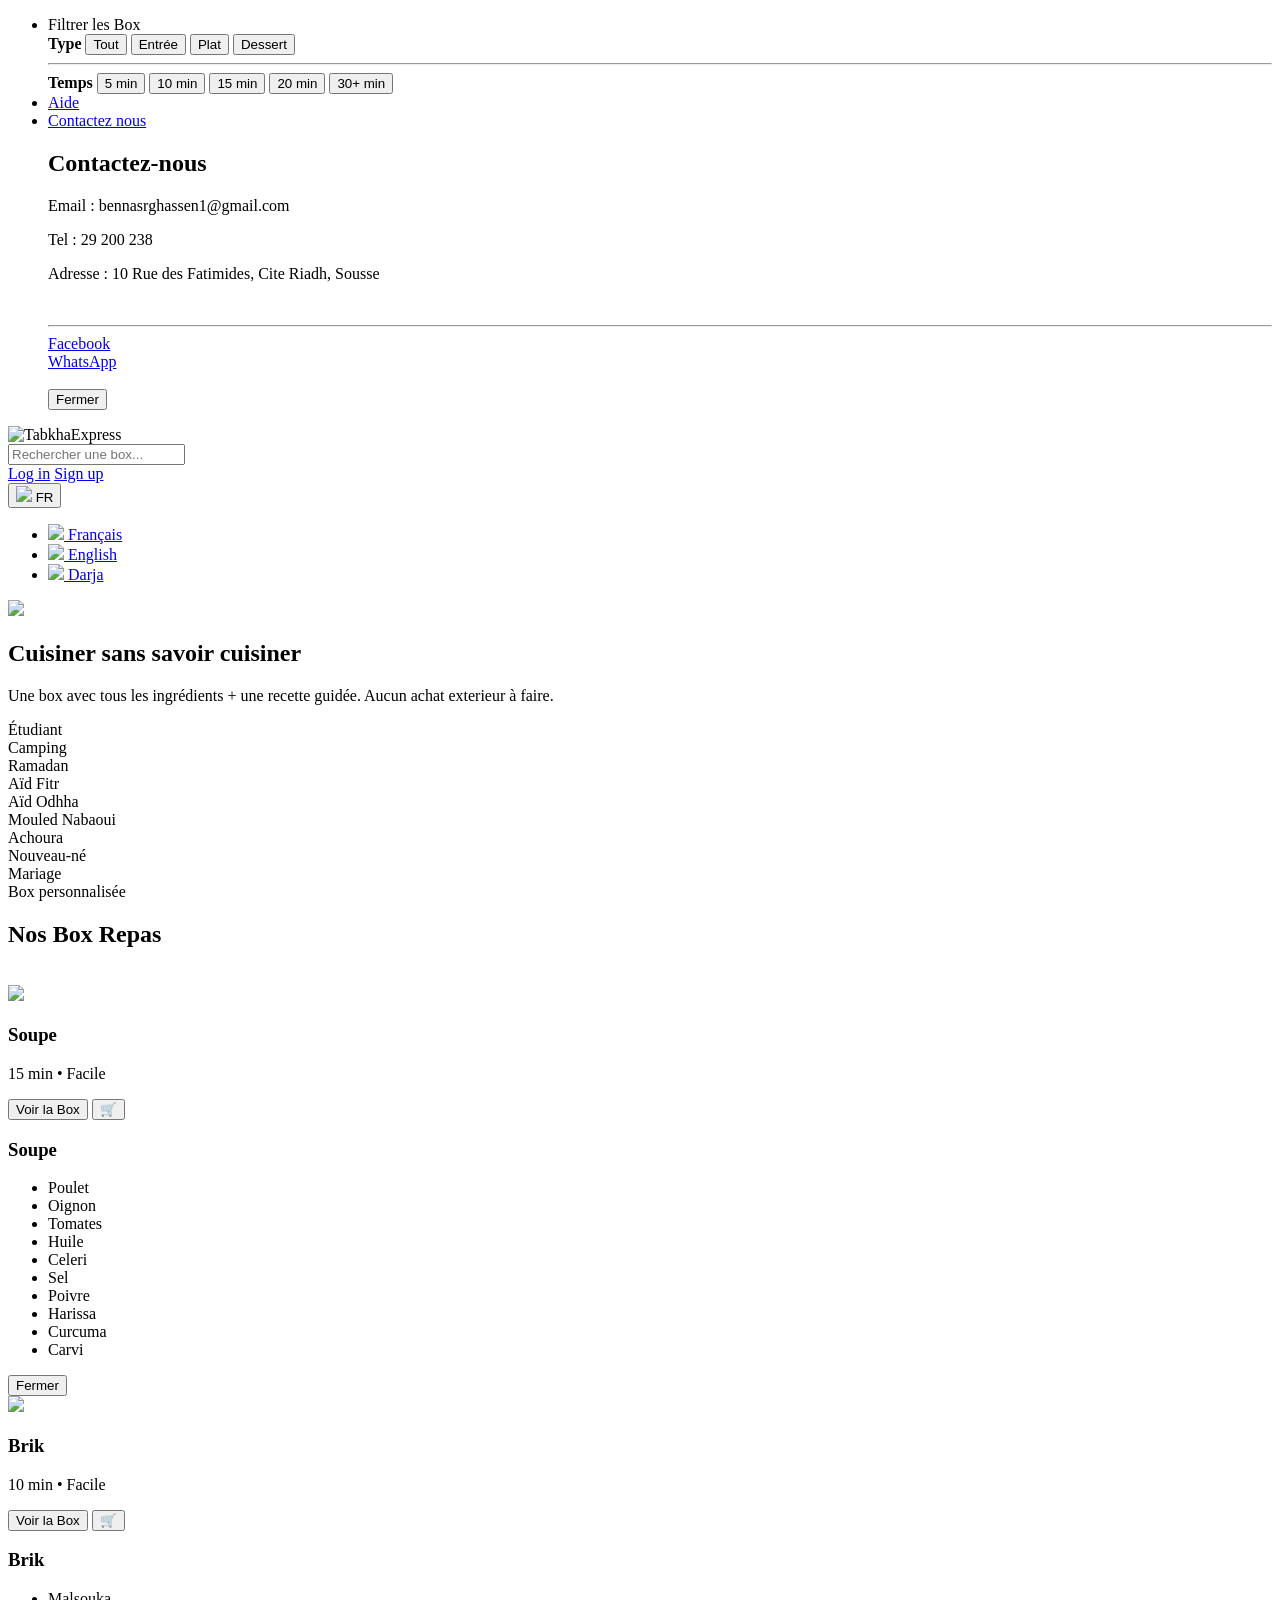
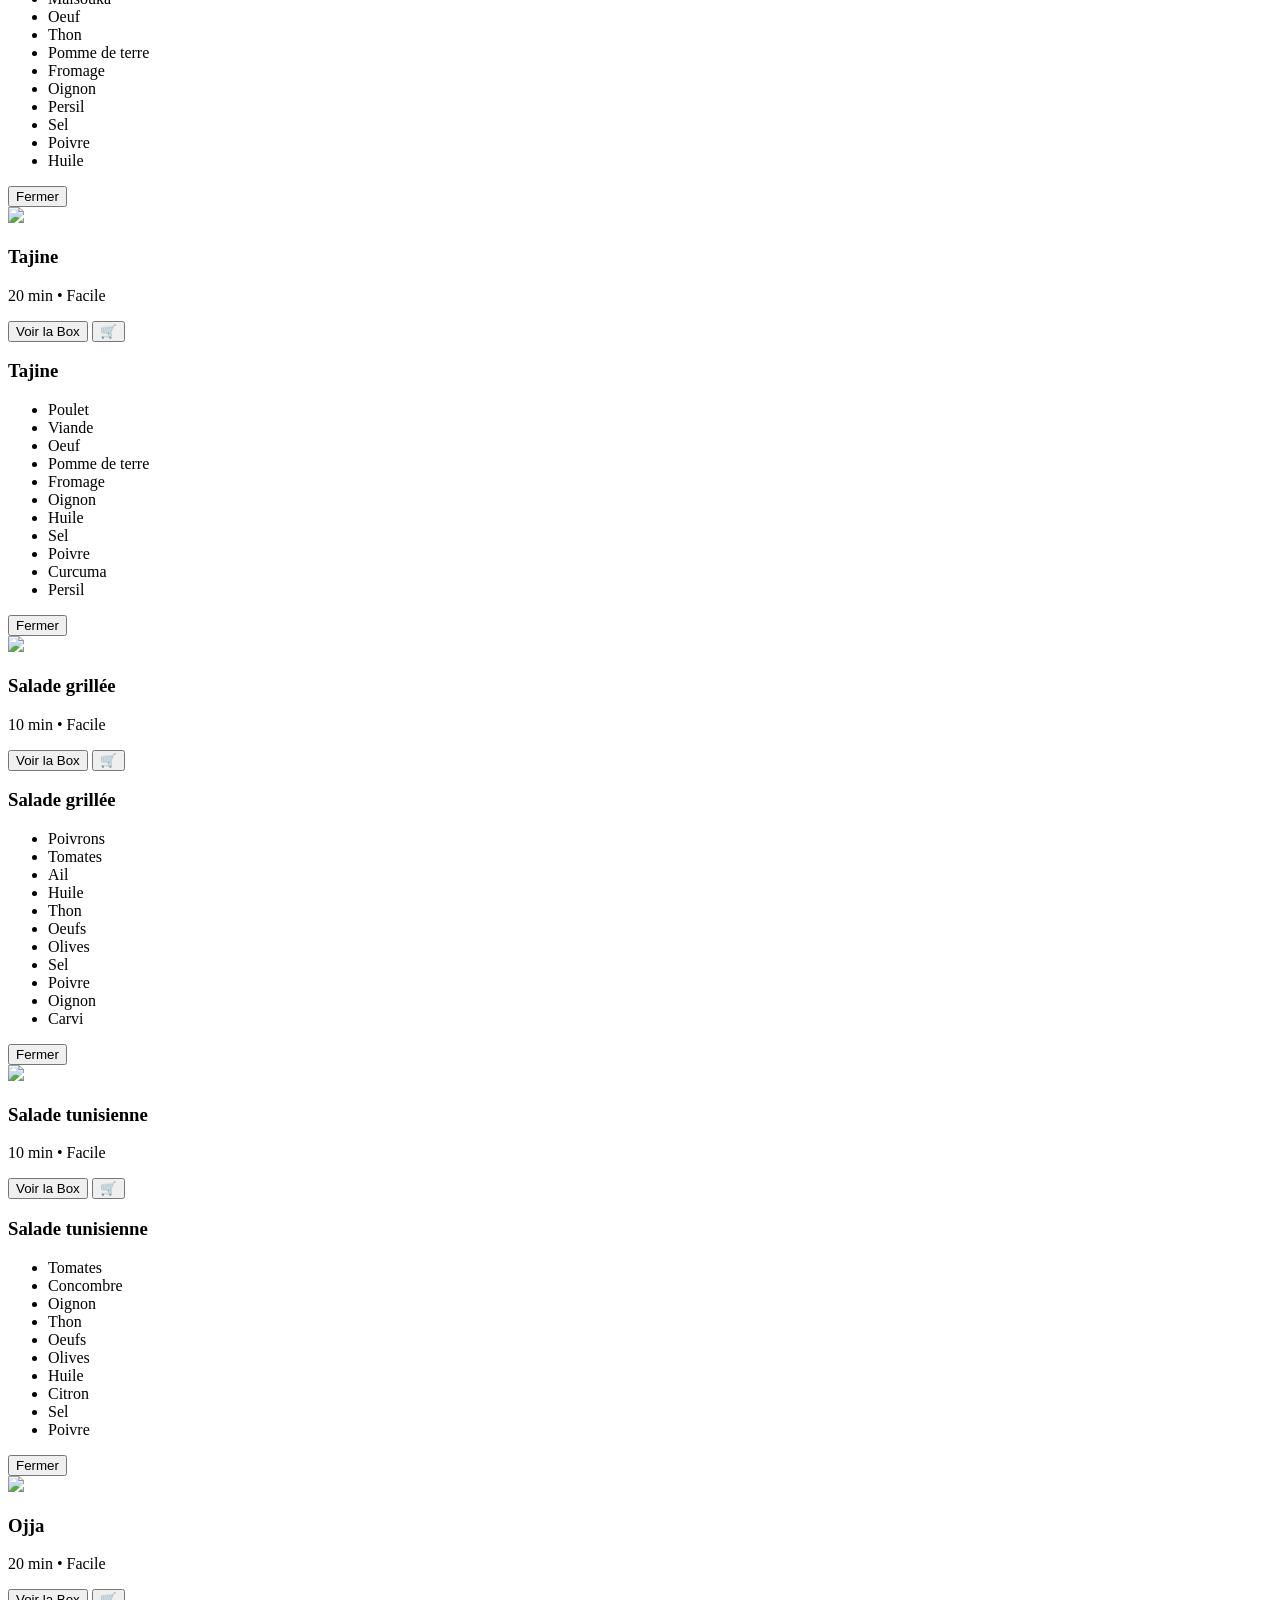
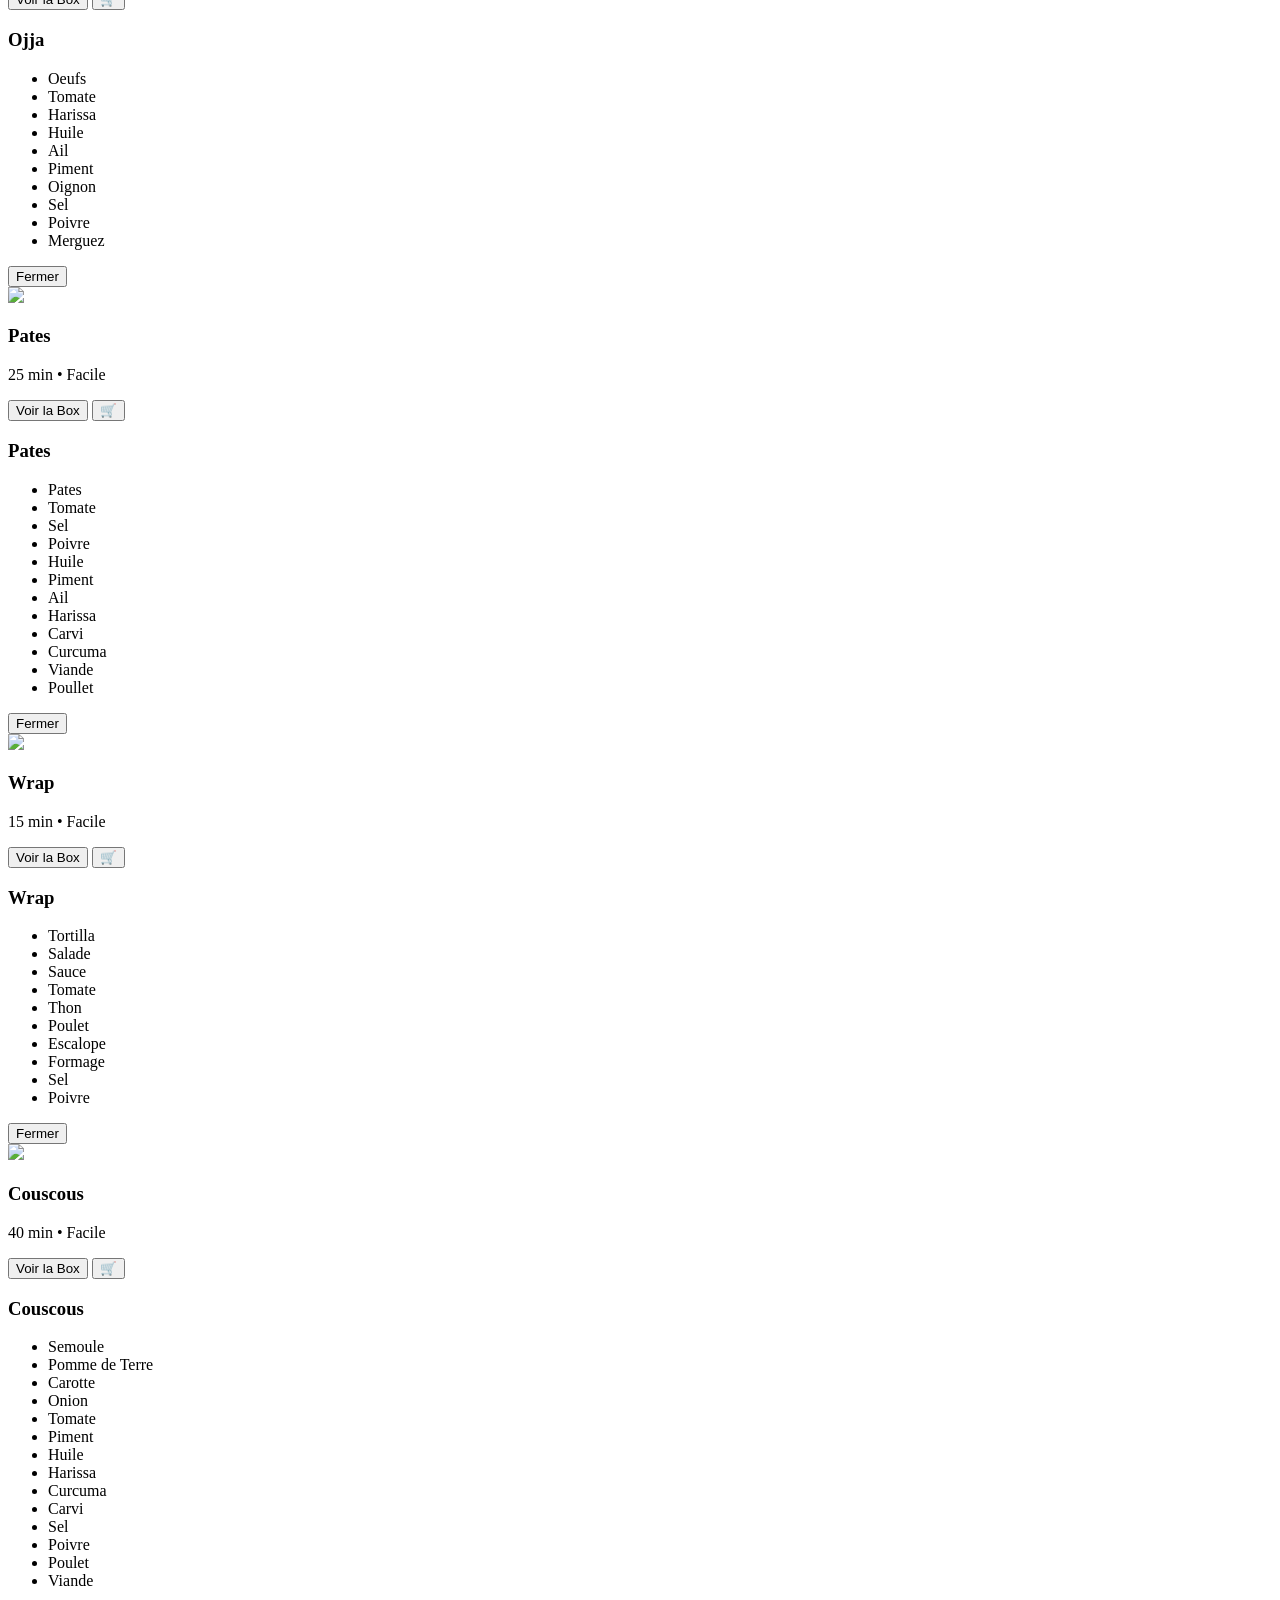
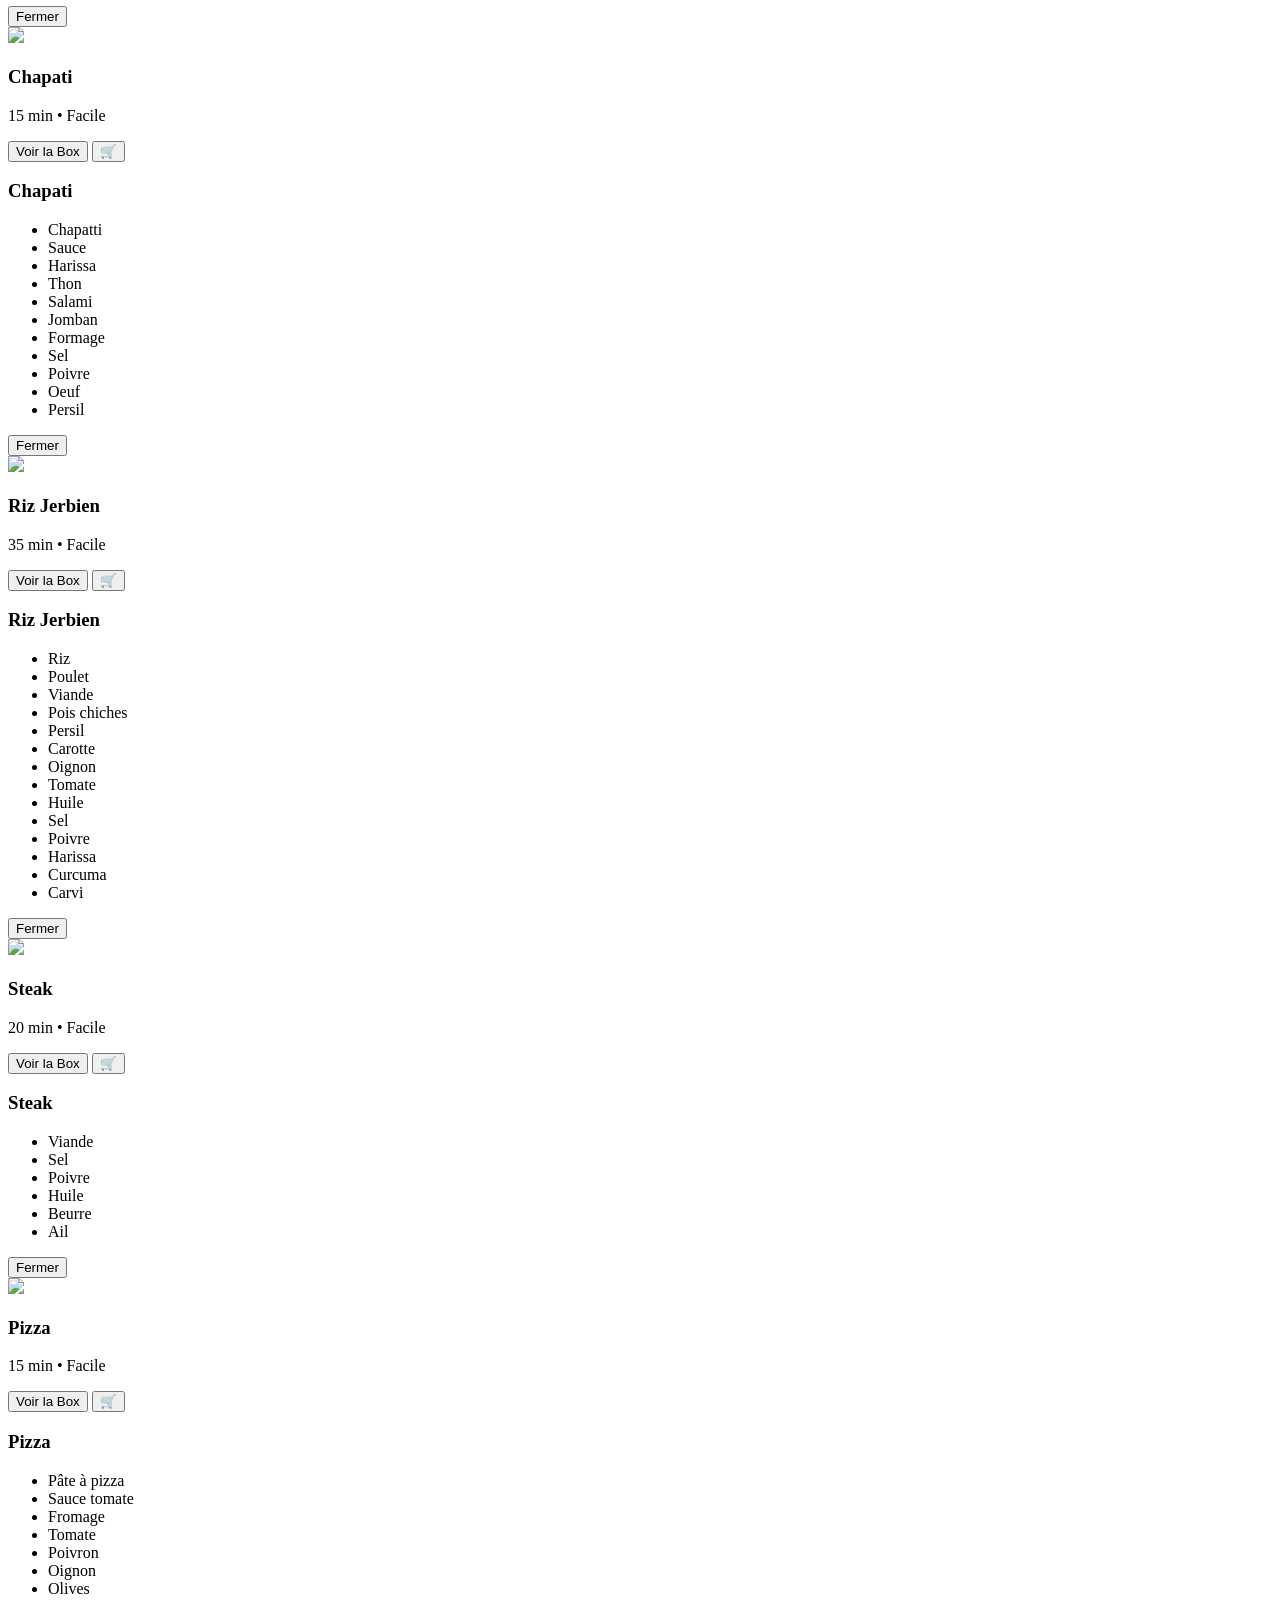
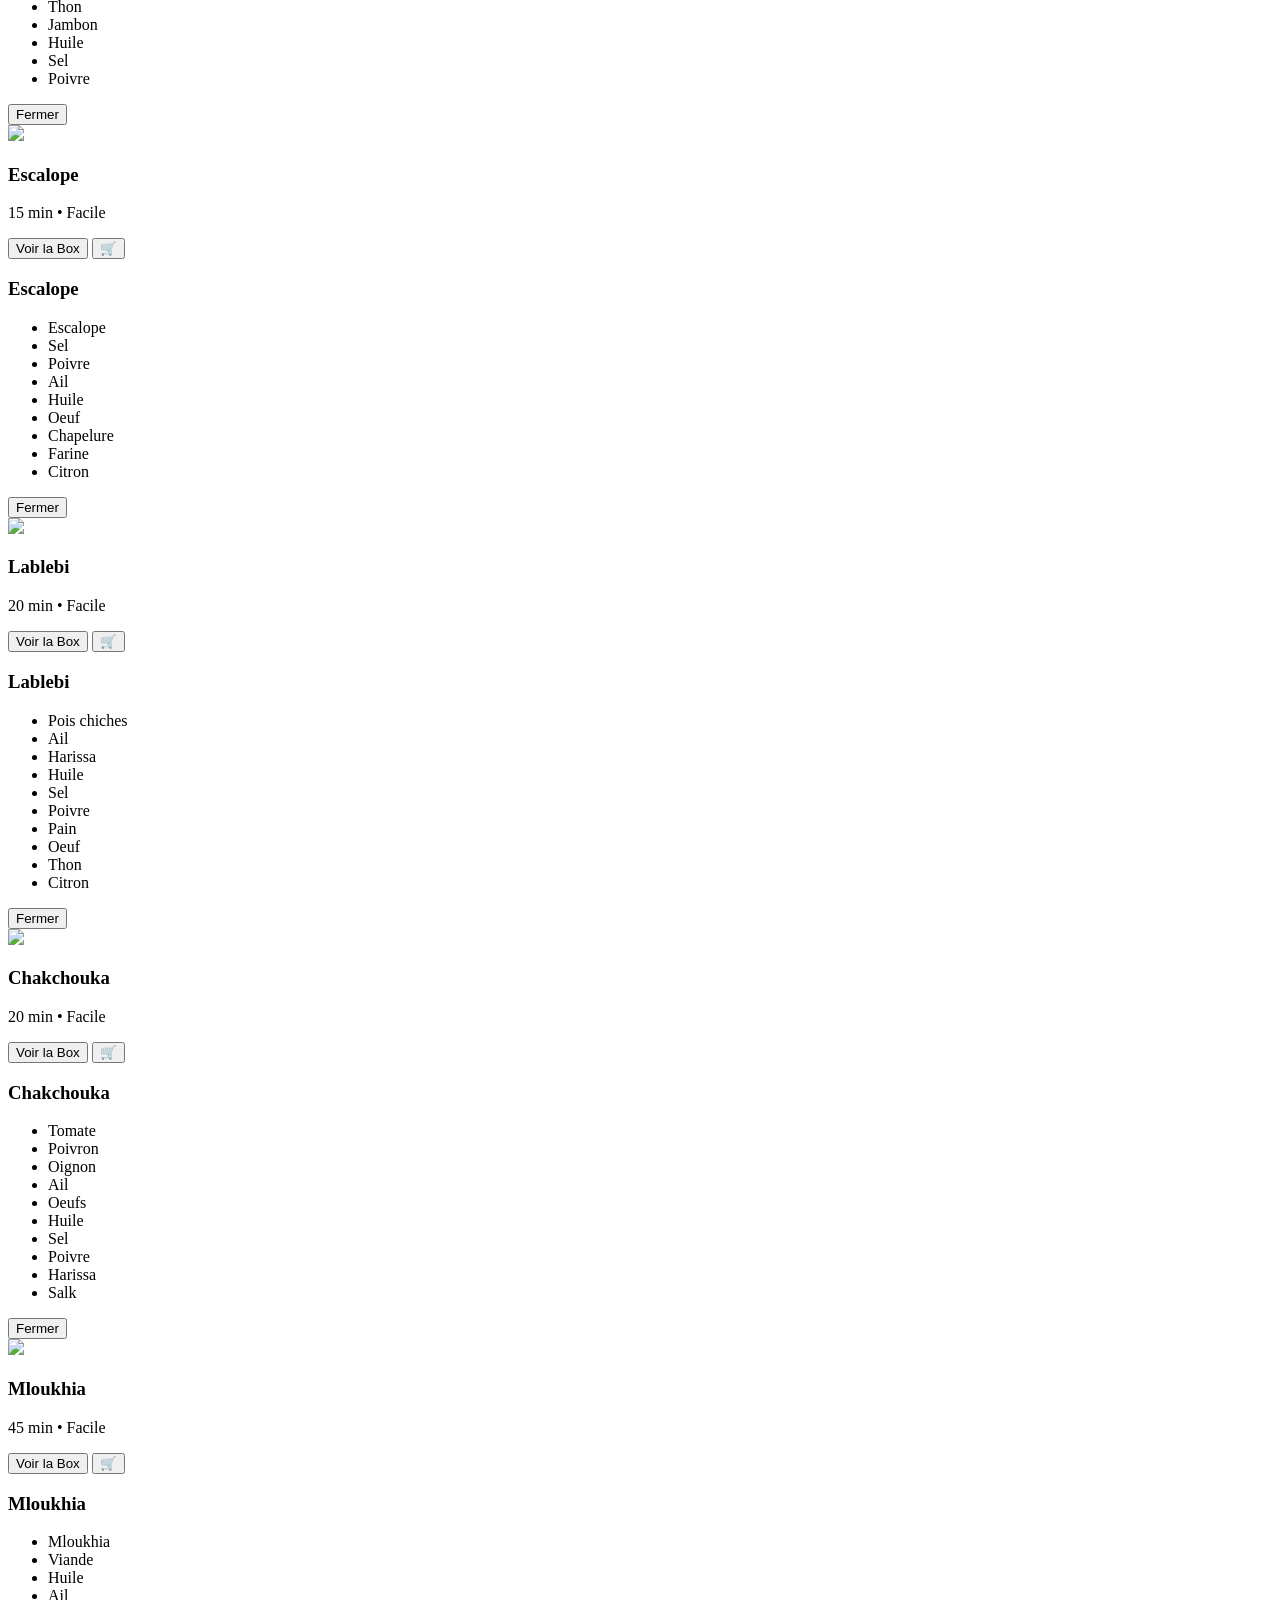
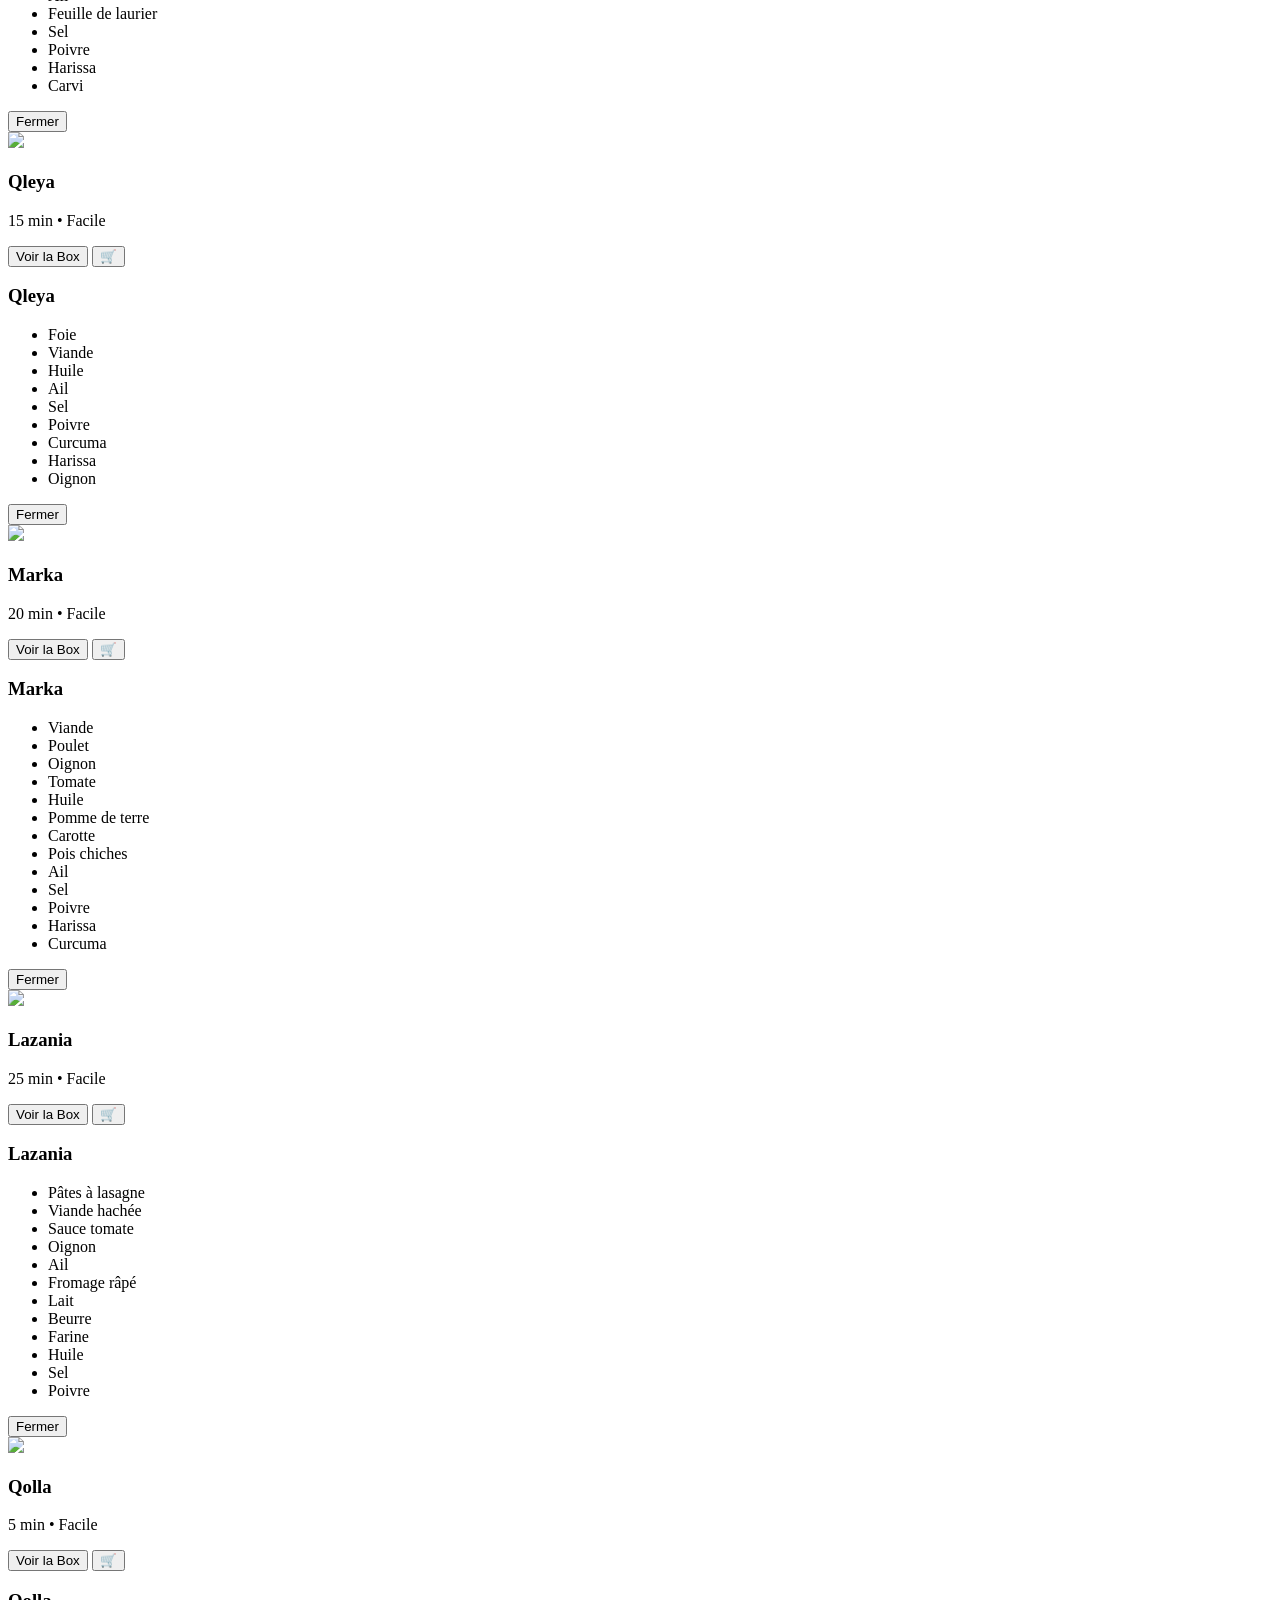
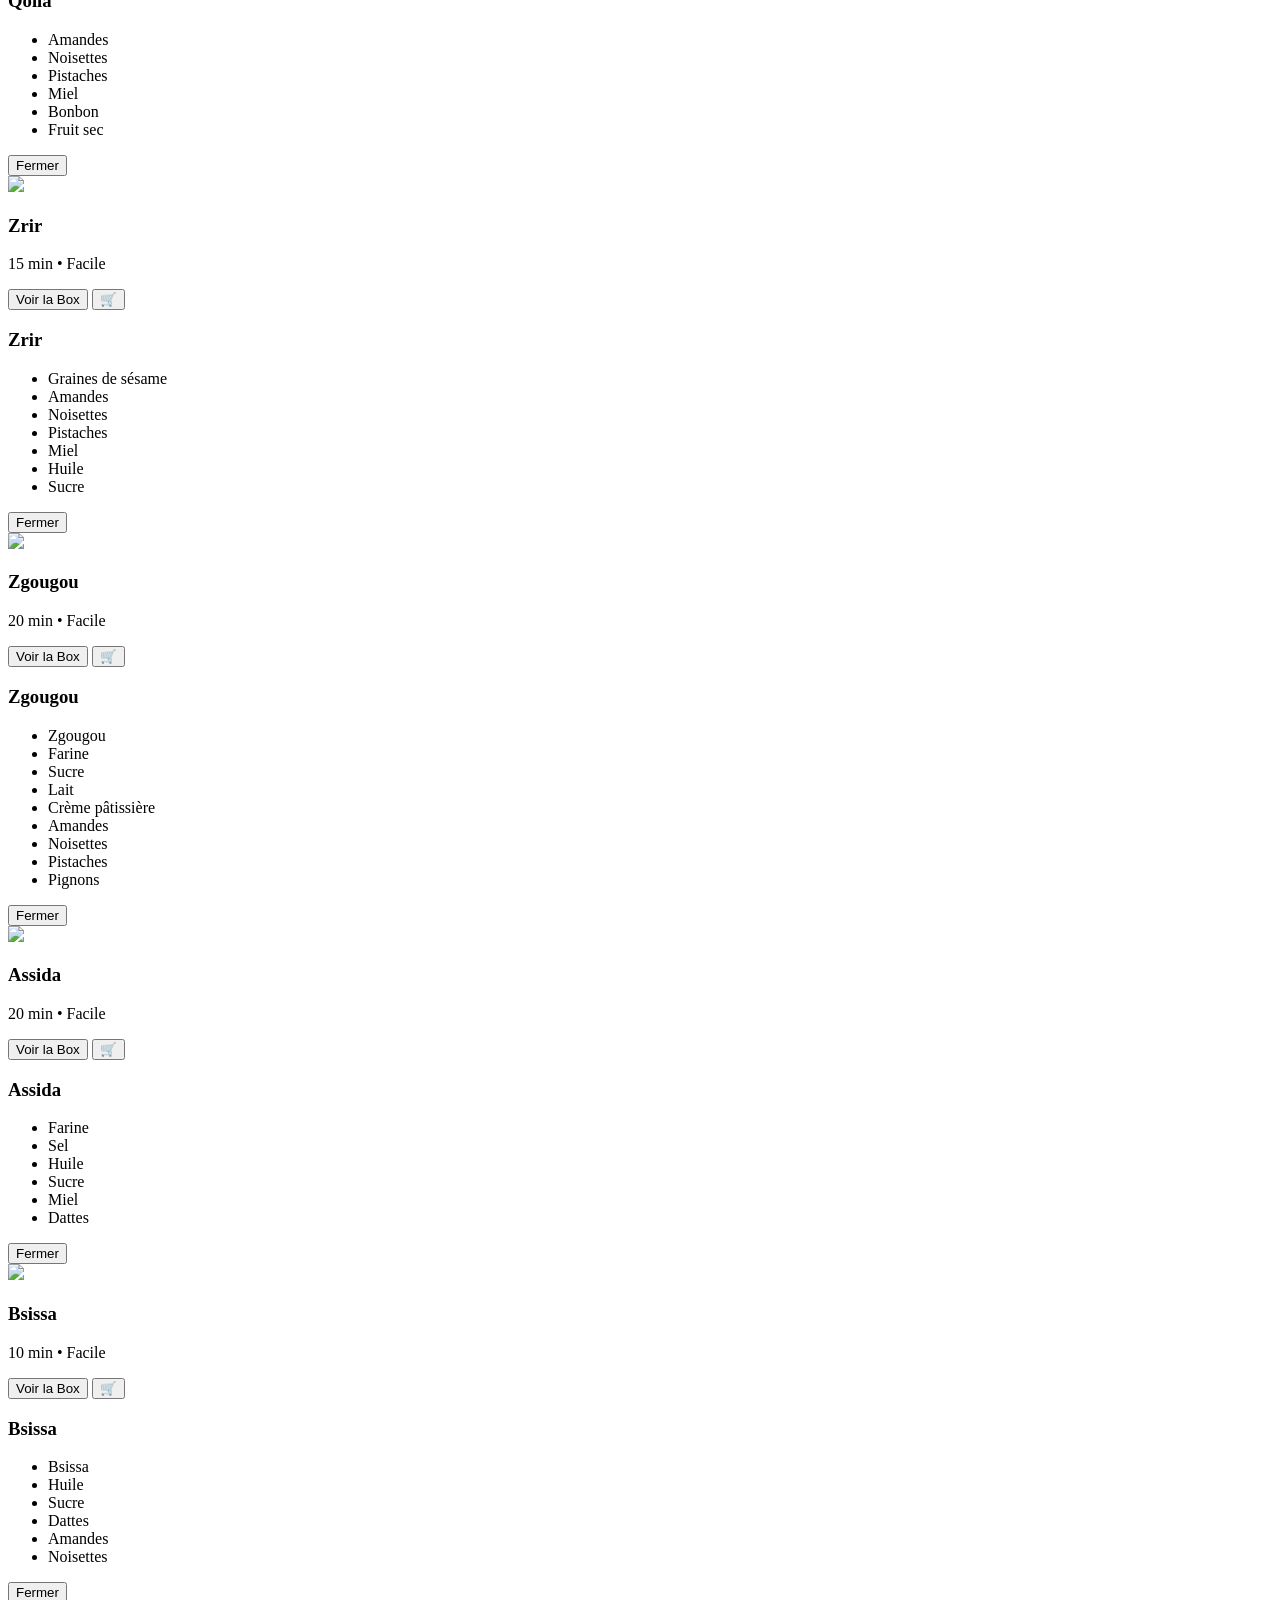
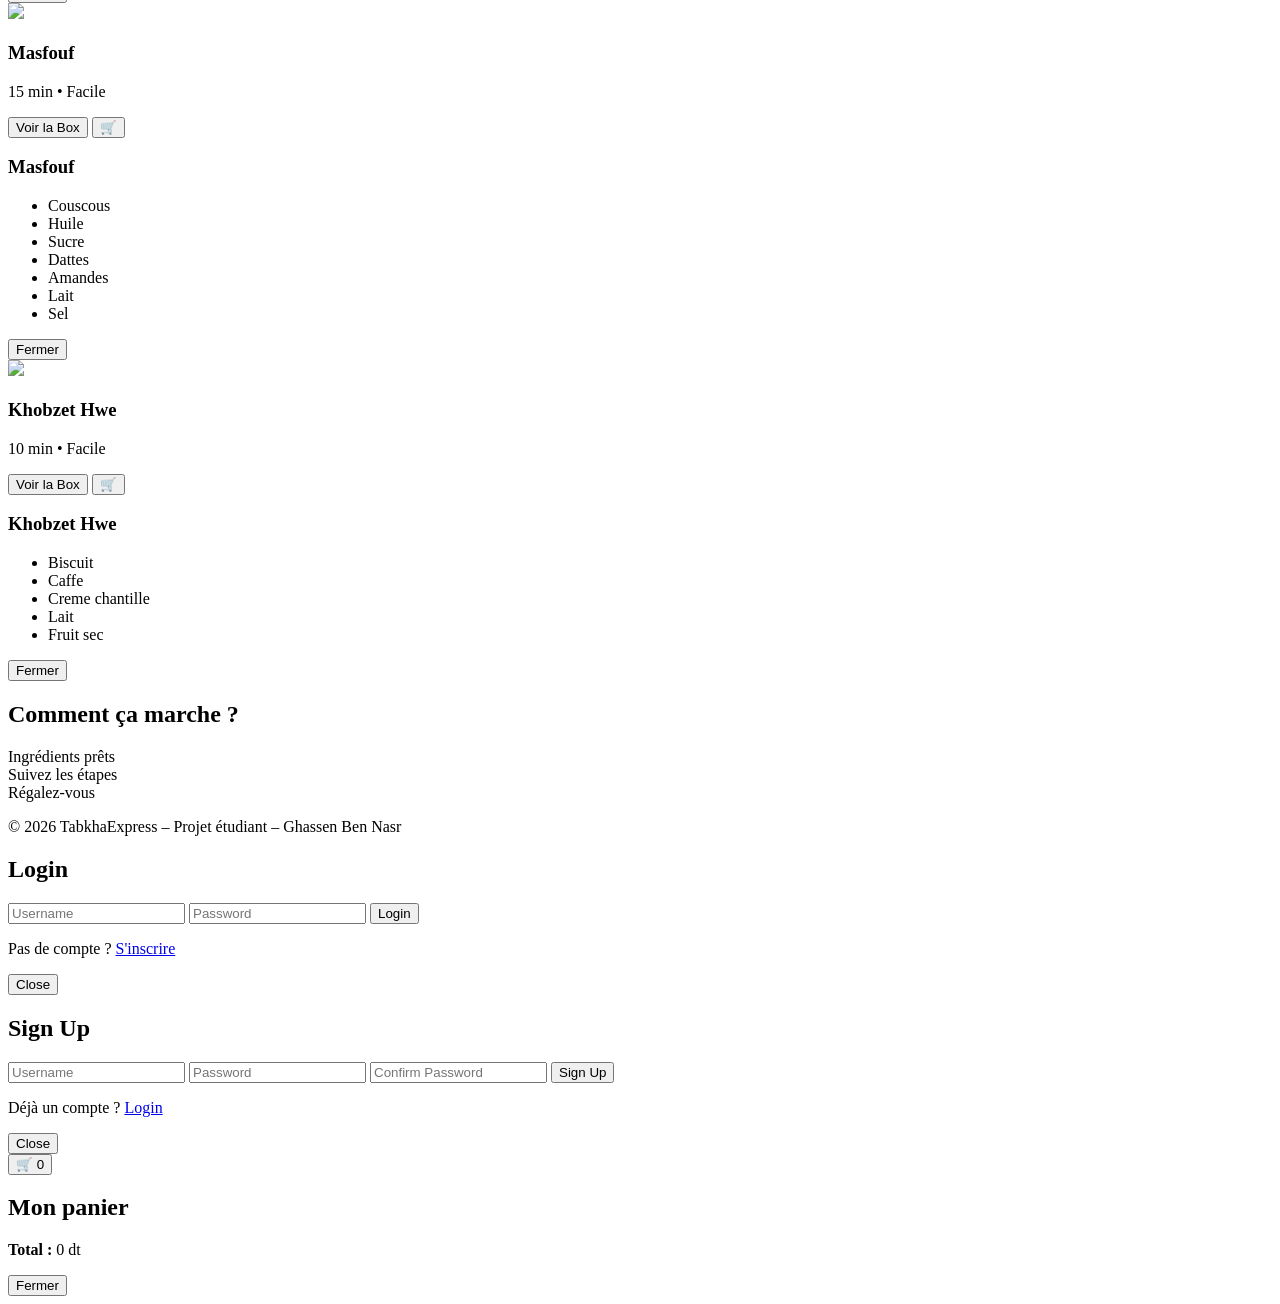
==== Tabkha-Express/index.html @ 5f80f9ce "Tabkha Express: add index.html" ====
<!DOCTYPE html>
<html lang="fr">
<head>
  <meta charset="UTF-8">
  <title>Tabkha Express</title>
  <link rel="icon" type="image/png" href="assets/Logo/logoo.png">
  <link rel="stylesheet" href="css/style.css">
</head>
<body>

  <header class="header">

    <div class="header-left">

      <!-- TABKHA MENU -->
      <div class="tabkha-menu">
        <div class="tabkha-icon" tabindex="0">
          <span></span>
          <span></span>
          <span></span>
        </div>

        <ul class="tabkha-list">
          <li class="filtre-box">
          <a id="filtre">Filtrer les Box</a>
          <div id="filtre-menu" class="filtre-menu">
            
            <b id="type">Type</b>
            <button id="show-all">Tout</button>
            <button id="show-entree">Entrée</button>
            <button id="show-plat">Plat</button>
            <button id="show-dessert">Dessert</button>

            <hr>

            <b id="temps">Temps</b>
            <button id="t5">5 min</button>
            <button id="t10">10 min</button>
            <button id="t15">15 min</button>
            <button id="t20">20 min</button>
            <button id="t30">30+ min</button>

          </div>
        </li>
          <li><a href="#" id="help">Aide</a></li>
          <li><a href="#" id="contact">Contactez nous</a></li>
          <div id="contact-popup" class="popup">
            <div class="popup-box">
              <h2 id="contact2">Contactez-nous</h2>
              <p>Email : bennasrghassen1@gmail.com</p>
              <p>Tel : 29 200 238</p>
              <p>Adresse : 10 Rue des Fatimides, Cite Riadh, Sousse</p><br>
              <hr>
              <a href="https://www.facebook.com/gaston.bn.yfz.4" target="_blank">Facebook</a><br>
              <a href="https://wa.me/21629809964" target="_blank">WhatsApp</a>
              <br><br>
              <button id="closeContact">Fermer</button>
            </div>
          </div>
        </ul>
      </div>

      <!-- LOGO -->
      <div class="logo">
        <img src="assets/Logo/TabkhaExpress.png" alt="TabkhaExpress">
      </div>
    </div>

    <!-- RECHERCHE -->
    <div class="search-box">
      <input type="text" placeholder="Rechercher une box..." id="rech">
    </div>

    <!-- LOG/SIGN -->
    <div class="user-actions">
      <a href="#" class="login" id="log">Log in</a>
      <a href="#" class="signup" id="sign">Sign up</a>

      <!-- LANGUAGE SELECTOR -->
      <div class="language-selector">
        <button class="current-lang" id="current-lang">
          <img src="assets/icons/fr.jfif" id="current-flag">
          <span id="current-text">FR</span>
        </button>

        <ul class="lang-list">
          <li>
            <a href="#" id="lang-fr">
              <img src="assets/icons/fr.jfif"> Français
            </a>
          </li>
          <li>
            <a href="#" id="lang-en">
              <img src="assets/icons/en.jfif"> English
            </a>
          </li>
          <li>
            <a href="#" id="lang-dz">
              <img src="assets/icons/tn.jfif"> Darja
            </a>
          </li>
        </ul>
      </div>
    </div>

  </header>

  <!-- HERO -->
  <section class="hero">

    <div class="hero-content">
      <img src="assets/Logo/Logo.png" class="hero-logo">
      <div>
        <h1 id="title">
          Cuisiner sans savoir cuisiner
        </h1>
        <p id="subtitle">
          Une box avec tous les ingrédients + une recette guidée.
          Aucun achat exterieur à faire.
        </p>
      </div>
    </div>
  </section>

  <!-- CATEGORIES -->
  <section class="categories">
    <div class="category" id="etudiant">Étudiant</div>
    <div class="category" id="camping">Camping</div>
    <div class="category" id="ramadan">Ramadan</div>
    <div class="category" id="aidfitr">Aïd Fitr</div>
    <div class="category" id="aidodhha">Aïd Odhha</div>
    <div class="category" id="mouled">Mouled Nabaoui</div>
    <div class="category" id="achoura">Achoura</div>
    <div class="category" id="nouvne">Nouveau-né</div>
    <div class="category" id="marriage">Mariage</div>
    <div class="category" id="boxperso">Box personnalisée</div>
  </section>

  <!-- BOXES -->
  <section class="boxes">
    <h2 id="nosbox">Nos Box Repas</h2><br>

    <div class="box-list">

      <!-- 1 Soupe -->
      <article class="box box-item" data-time="15" data-name="soupe chorba shorba 7sou hsou" data-type="entree">
      <div class="card">
        <div class="card-inner">

            <div class="card-front">
              <img src="assets/images/soupe.jfif">
              <h3 id="soupe1">Soupe</h3>
              <p id="soupe2">15 min • Facile</p>
              <div class="btn-row">
                <button id="soupevoir" class="voir-btn">Voir la Box</button>
                <button class="cart-add">🛒</button>
              </div>
            </div>

            <div class="card-back">
              <h3 id="soupe3">Soupe</h3>
              <ul class="ingredients">
                <li id="soupepoulet">Poulet</li>
                <li id="soupeonion">Oignon</li>
                <li id="soupetomate">Tomates</li>
                <li id="soupehuile">Huile</li>
                <li id="soupepoischiche">Celeri</li>
                <li id="soupesel">Sel</li>
                <li id="soupepoivre">Poivre</li>
                <li>Harissa</li>
                <li id="soupekorkom">Curcuma</li>
                <li id="soupekarwia">Carvi</li>
              </ul>
              <button id="soupefermer" class="voir-btn close-btn">Fermer</button>
            </div>

          </div>
        </div>
      </article>

      <!-- 2 Brik -->
      <article class="box box-item" data-time="10" data-name="brik brika" data-type="entree">
      <div class="card">
      <div class="card-inner">

      <div class="card-front">
      <img src="assets/images/brik.jfif">
      <h3 id="brik1">Brik</h3>
      <p id="brik2">10 min • Facile</p>
      <div class="btn-row">
        <button id="brikvoir" class="voir-btn">Voir la Box</button>
        <button class="cart-add">🛒</button>
      </div>
      </div>

      <div class="card-back">
      <h3 id="brik3">Brik</h3>
      <ul class="ingredients">
      <li>Malsouka</li>
      <li id="brikoeuf">Oeuf</li>
      <li>Thon</li>
      <li id="brikbatata">Pomme de terre</li>
      <li id="brikfromage">Fromage</li>
      <li id="brikonion">Oignon</li>
      <li id="brikpersil">Persil</li>
      <li id="briksel">Sel</li>
      <li id="brikpoivre">Poivre</li>
      <li id="brikhuile">Huile</li>
      </ul>
      <button  id="brikfermer" class="voir-btn close-btn">Fermer</button>
      </div>

      </div>
      </div>
      </article>

      <!-- 3 Tajine -->
      <article class="box box-item" data-time="20" data-name="tajine" data-type="entree">
      <div class="card">
      <div class="card-inner">

      <div class="card-front">
      <img src="assets/images/tajin.jfif">
      <h3>Tajine</h3>
      <p id="tajine1">20 min • Facile</p>
      <div class="btn-row">
        <button id="tajinevoir" class="voir-btn">Voir la Box</button>
        <button class="cart-add">🛒</button>
      </div>
      </div>

      <div class="card-back">
      <h3>Tajine</h3>
      <ul class="ingredients">
      <li id="tajinepoulet">Poulet</li>
      <li id="tajinevinde">Viande</li>
      <li id="tajineoeuf">Oeuf</li>
      <li id="tajinebatata">Pomme de terre</li>
      <li id="tajinefromage">Fromage</li>
      <li id="tajineonion">Oignon</li>
      <li id="tajinehuile">Huile</li>
      <li id="tajinesel">Sel</li>
      <li id="tajinepoivre">Poivre</li>
      <li id="tajinekorkom">Curcuma</li>
      <li id="tajinepersil">Persil</li>
      </ul>
      <button id="tajinefermer" class="voir-btn close-btn">Fermer</button>
      </div>

      </div>
      </div>
      </article>

      <!-- 4 Salade mechouia -->
      <article class="box box-item" data-time="10" data-name="salade salad slata mechouia michouia mechwia michwia grille grilled" data-type="entree">
      <div class="card">
      <div class="card-inner">

      <div class="card-front">
      <img src="assets/images/slata mechouia.jfif">
      <h3 id="salademch1">Salade grillée</h3>
      <p id="salademch2">10 min • Facile</p>
      <div class="btn-row">
        <button id="salademchvoir" class="voir-btn">Voir la Box</button>
        <button class="cart-add">🛒</button>
      </div>
      </div>

      <div class="card-back">
      <h3 id="salademch3">Salade grillée</h3>
      <ul class="ingredients">
      <li id="salademchpoivron">Poivrons</li>
      <li id="salademchtomate">Tomates</li>
      <li id="salademchail">Ail</li>
      <li id="salademchhuile">Huile</li>
      <li>Thon</li>
      <li id="salademchoeuf">Oeufs</li>
      <li id="salademcholive">Olives</li>
      <li id="salademchsel">Sel</li>
      <li id="salademchpoivre">Poivre</li>
      <li id="salademchpiment">Oignon</li>
      <li id="salademchcitron">Carvi</li>
      </ul>
      <button id="salademchfermer" class="voir-btn close-btn">Fermer</button>
      </div>

      </div>
      </div>
      </article>

      <!-- 5 Salade tunisienne -->
      <article class="box box-item" data-time="10" data-name="salade salad slata tunisienne tunisian tounsia tounsiya tounsya" data-type="entree">
      <div class="card">
      <div class="card-inner">

      <div class="card-front">
      <img src="assets/images/slata tounsia.jfif">
      <h3 id="saladetun1">Salade tunisienne</h3>
      <p id="saladetun2">10 min • Facile</p>
      <div class="btn-row">
        <button id="saladetunvoir" class="voir-btn">Voir la Box</button>
        <button class="cart-add">🛒</button>
      </div>
      </div>

      <div class="card-back">
      <h3 id="saladetun3">Salade tunisienne</h3>
      <ul class="ingredients">
      <li id="saladetuntomate">Tomates</li>
      <li id="saladetunfakous">Concombre</li>
      <li id="saladetunonion">Oignon</li>
      <li>Thon</li>
      <li id="saladetunoeuf">Oeufs</li>
      <li id="saladetunolive">Olives</li>
      <li id="saladetunhuile">Huile</li>
      <li id="saladetuncitron">Citron</li>
      <li id="saladetunsel">Sel</li>
      <li id="saladetunpoivre">Poivre</li>
      </ul>
      <button id="saladetunfermer" class="voir-btn close-btn">Fermer</button>
      </div>

      </div>
      </div>
      </article>

      <!-- 6 Ojja -->
      <article class="box box-item" data-time="20" data-name="ojja 3jja ijja oja 3ja ija" data-type="plat">
      <div class="card">
      <div class="card-inner">

      <div class="card-front">
      <img src="assets/images/ojja.jfif">
      <h3 id="ojja1">Ojja</h3>
      <p id="ojja2">20 min • Facile</p>
      <div class="btn-row">
        <button id="ojjavoir" class="voir-btn">Voir la Box</button>
        <button class="cart-add">🛒</button>
      </div>
      </div>

      <div class="card-back">
      <h3 id="ojja3">Ojja</h3>
      <ul class="ingredients">
      <li id="ojjaoeuf">Oeufs</li>
      <li id="ojjatomate">Tomate</li>
      <li>Harissa</li>
      <li id="ojjahuile">Huile</li>
      <li id="ojjaail">Ail</li>
      <li id="ojjapiment">Piment</li>
      <li id="ojjaonion">Oignon</li>
      <li id="ojjasel">Sel</li>
      <li id="ojjapoivre">Poivre</li>
      <li id="ojjamerguez">Merguez</li>
      </ul>
      <button id="ojjafermer" class="voir-btn close-btn">Fermer</button>
      </div>

      </div>
      </div>
      </article>

      <!-- 7 Pasta -->
      <article class="box box-item" data-time="25" data-name="pasta pate ma9rouna makrouna ma9arouna makarouna" data-type="plat">
      <div class="card">
      <div class="card-inner">

      <div class="card-front">
      <img src="assets/images/pasta.jfif">
      <h3 id="pasta1">Pates</h3>
      <p id="pasta2">25 min • Facile</p>
      <div class="btn-row">
        <button id="pastavoir" class="voir-btn">Voir la Box</button>
        <button class="cart-add">🛒</button>
      </div>
      </div>

      <div class="card-back">
      <h3 id="pasta3">Pates</h3>
      <ul class="ingredients">
      <li id="pastapate">Pates</li>
      <li id="pastatomate">Tomate</li>
      <li id="pastasel">Sel</li>
      <li id="pastapoivre">Poivre</li>
      <li id="pastahuile">Huile</li>
      <li id="pastaonion">Piment</li>
      <li id="pastaail">Ail</li>
      <li>Harissa</li>
      <li id="pastalarwia">Carvi</li>
      <li id="pastakorkom">Curcuma</li>
      <li id="pastaviande">Viande</li>
      <li id="pastapoulet">Poullet</li>
      </ul>
      <button id="pastafermer" class="voir-btn close-btn">Fermer</button>
      </div>

      </div>
      </div>
      </article>

      <!-- 8 Wrap -->
      <article class="box box-item" data-time="15" data-name="wrap mlewi mlawi milawi milewi" data-type="plat">
      <div class="card">
      <div class="card-inner">

      <div class="card-front">
      <img src="assets/images/wrap.jfif">
      <h3 id="wrap1">Wrap</h3>
      <p id="wrap2">15 min • Facile</p>
      <div class="btn-row">
        <button id="wrapvoir" class="voir-btn">Voir la Box</button>
        <button class="cart-add">🛒</button>
      </div>
      </div>

      <div class="card-back">
      <h3 id="wrap3">Wrap</h3>
      <ul class="ingredients">
      <li>Tortilla</li>
      <li id="wrapsalade">Salade</li>
      <li id="wrapsauce">Sauce</li>
      <li id="wraptomate">Tomate</li>
      <li>Thon</li>
      <li id="wrappoulet">Poulet</li>
      <li id="wrapescalope">Escalope</li>
      <li id="wrapformage">Formage</li>
      <li id="wrapsel">Sel</li>
      <li id="wrappoivre">Poivre</li>
      </ul>
      <button id="wrapfermer" class="voir-btn close-btn">Fermer</button>
      </div>

      </div>
      </div>
      </article>

      <!-- 9 Couscous -->
      <article class="box box-item" data-time="40" data-name="couscous kosksi cosksi kouskous" data-type="plat">
      <div class="card">
      <div class="card-inner">

      <div class="card-front">
      <img src="assets/images/couscous.jfif">
      <h3 id="couscous1">Couscous</h3>
      <p id="couscous2">40 min • Facile</p>
      <div class="btn-row">
        <button id="couscousvoir" class="voir-btn">Voir la Box</button>
        <button class="cart-add">🛒</button>
      </div>
      </div>

      <div class="card-back">
      <h3 id="couscous3">Couscous</h3>
      <ul class="ingredients">
      <li id="couscoussemoule">Semoule</li>
      <li id="couscousbatata">Pomme de Terre</li>
      <li id="couscouscarotte">Carotte</li>
      <li id="couscousonion">Onion</li>
      <li id="couscoustomate">Tomate</li>
      <li id="couscouspiment">Piment</li>
      <li id="couscoushuile">Huile</li>
      <li>Harissa</li>
      <li id="couscouskorkom">Curcuma</li>
      <li id="couscouskarwia">Carvi</li>
      <li id="couscoussel">Sel</li>
      <li id="couscouspoivre">Poivre</li>
      <li id="couscouspoulet">Poulet</li>
      <li id="couscousviande">Viande</li>
      </ul>
      <button id="couscousfermer" class="voir-btn close-btn">Fermer</button>
      </div>

      </div>
      </div>
      </article>

      <!-- 10 Chapati -->
      <article class="box box-item" data-time="15" data-name="chapati chappati chapatti chappatti" data-type="plat">
      <div class="card">
      <div class="card-inner">

      <div class="card-front">
      <img src="assets/images/chapati.jpg">
      <h3 id="chapati1">Chapati</h3>
      <p id="chapati2">15 min • Facile</p>
      <div class="btn-row">
        <button id="chapativoir" class="voir-btn">Voir la Box</button>
        <button class="cart-add">🛒</button>
      </div>
      </div>

      <div class="card-back">
      <h3 id="chapati3">Chapati</h3>
      <ul class="ingredients">
      <li>Chapatti</li>
      <li id="chapatisauce">Sauce</li>
      <li>Harissa</li>
      <li>Thon</li>
      <li>Salami</li>
      <li>Jomban</li>
      <li id="chapatiformage">Formage</li>
      <li id="chapatisel">Sel</li>
      <li id="chapatipoivre">Poivre</li>
      <li id="chapatioeuf">Oeuf</li>
      <li id="chapatimaadnous">Persil</li>
      </ul>
      <button id="chapatifermer" class="voir-btn close-btn">Fermer</button>
      </div>

      </div>
      </div>
      </article>

      <!-- 11 Rouz -->
      <article class="box box-item" data-time="35" data-name="rouz riz jerbien jerbi jerbian rice jrbi" data-type="plat">
      <div class="card">
      <div class="card-inner">

      <div class="card-front">
      <img src="assets/images/rouz.jfif">
      <h3 id="rouz1">Riz Jerbien</h3>
      <p id="rouz2">35 min • Facile</p>
      <div class="btn-row">
        <button id="rouzvoir" class="voir-btn">Voir la Box</button>
        <button class="cart-add">🛒</button>
      </div>
      </div>

      <div class="card-back">
      <h3 id="rouz3">Riz Jerbien</h3>
      <ul class="ingredients">
      <li id="rouzriz">Riz</li>
      <li id="rouzpoulet">Poulet</li>
      <li id="rouzviande">Viande</li>
      <li id="rouzpoischiche">Pois chiches</li>
      <li id="rouzbatata">Persil</li>
      <li id="rouzcarotte">Carotte</li>
      <li id="rouzonion">Oignon</li>
      <li id="rouztomate">Tomate</li>
      <li id="rouzhuile">Huile</li>
      <li id="rouzsel">Sel</li>
      <li id="rouzpoivre">Poivre</li>
      <li>Harissa</li>
      <li id="rouzkorkom">Curcuma</li>
      <li id="rouzkarwia">Carvi</li>
      </ul>
      <button id="rouzfermer" class="voir-btn close-btn">Fermer</button>
      </div>

      </div>
      </div>
      </article>

      <!-- 12 Steak -->
      <article class="box box-item" data-time="20" data-name="steak l7am michwi mechwi michoui mechoui" data-type="plat">
      <div class="card">
      <div class="card-inner">

      <div class="card-front">
      <img src="assets/images/steak.jfif">
      <h3 id="steak1">Steak</h3>
      <p id="steak2">20 min • Facile</p>
      <div class="btn-row">
        <button id="steakvoir" class="voir-btn">Voir la Box</button>
        <button class="cart-add">🛒</button>
      </div>
      </div>

      <div class="card-back">
      <h3 id="steak3">Steak</h3>
      <ul class="ingredients">
      <li id="steakviande">Viande</li>
      <li id="steaksel">Sel</li>
      <li id="steakpoivre">Poivre</li>
      <li id="steakhuile">Huile</li>
      <li id="steakbeurre">Beurre</li>
      <li id="steakail">Ail</li>
      </ul>
      <button id="steakfermer" class="voir-btn close-btn">Fermer</button>
      </div>

      </div>
      </div>
      </article>

      <!-- 13 Pizza -->
      <article class="box box-item" data-time="15" data-name="pizza piza" data-type="plat">
      <div class="card">
      <div class="card-inner">

      <div class="card-front">
      <img src="assets/images/pizza.jfif">
      <h3>Pizza</h3>
      <p id="pizza">15 min • Facile</p>
      <div class="btn-row">
        <button id="pizzavoir" class="voir-btn">Voir la Box</button>
        <button class="cart-add">🛒</button>
      </div>
      </div>

      <div class="card-back">
      <h3>Pizza</h3>
      <ul class="ingredients">
      <li id="pizzapate">Pâte à pizza</li>
      <li id="pizzasauce">Sauce tomate</li>
      <li id="pizzafromage">Fromage</li>
      <li id="pizzatomate">Tomate</li>
      <li id="pizzapoivron">Poivron</li>
      <li id="pizzaonion">Oignon</li>
      <li id="pizzaolive">Olives</li>
      <li>Thon</li>
      <li>Jambon</li>
      <li id="pizzahuile">Huile</li>
      <li id="pizzasel">Sel</li>
      <li id="pizzapoivre">Poivre</li>
      </ul>
      <button id="pizzafermer" class="voir-btn close-btn">Fermer</button>
      </div>

      </div>
      </div>
      </article>

      <!-- 14 Escaloppe -->
      <article class="box box-item" data-time="15" data-name="escaloppe scaloppe scalope escalope" data-type="plat">
      <div class="card">
      <div class="card-inner">

      <div class="card-front">
      <img src="assets/images/escalope.jfif">
      <h3 id="escalope1">Escalope</h3>
      <p id="escalope2">15 min • Facile</p>
      <div class="btn-row">
        <button id="escalopevoir" class="voir-btn">Voir la Box</button>
        <button class="cart-add">🛒</button>
      </div>
      </div>

      <div class="card-back">
      <h3 id="escalope3">Escalope</h3>
      <ul class="ingredients">
      <li id="escalopeescalope">Escalope</li>
      <li id="escalopesel">Sel</li>
      <li id="escalopepoivre">Poivre</li>
      <li id="escalopeail">Ail</li>
      <li id="escalopehuile">Huile</li>
      <li id="escalopeoeuf">Oeuf</li>
      <li id="escalopechapelure">Chapelure</li>
      <li id="escalopefarine">Farine</li>
      <li id="escalopecitron">Citron</li>
      </ul>
      <button id="escalopefermer" class="voir-btn close-btn">Fermer</button>
      </div>

      </div>
      </div>
      </article>

      <!-- 15 Lablebi -->
      <article class="box box-item" data-time="20" data-name="lablebi lblebi lablabi lblabi" data-type="plat">
      <div class="card">
      <div class="card-inner">

      <div class="card-front">
      <img src="assets/images/lablebi.jfif">
      <h3>Lablebi</h3>
      <p id="lablebi1">20 min • Facile</p>
      <div class="btn-row">
        <button id="lablebivoir" class="voir-btn">Voir la Box</button>
        <button class="cart-add">🛒</button>
      </div>
      </div>

      <div class="card-back">
      <h3>Lablebi</h3>
      <ul class="ingredients">
      <li id="lablebipoischiche">Pois chiches</li>
      <li id="lablebiail">Ail</li>
      <li>Harissa</li>
      <li id="lablebihuile">Huile</li>
      <li id="lablebisel">Sel</li>
      <li id="lablebipoivre">Poivre</li>
      <li id="lablebipain">Pain</li>
      <li id="lablebioeuf">Oeuf</li>
      <li>Thon</li>
      <li id="lablebicitron">Citron</li>
      </ul>

      <button id="lablebifermer" class="voir-btn close-btn">Fermer</button>
      </div>

      </div>
      </div>
      </article>

      <!-- 16 Chakchouka -->
      <article class="box box-item" data-time="20" data-name="chakchouka shakchouka shakshouka chakshouka" data-type="plat">
      <div class="card">
      <div class="card-inner">

      <div class="card-front">
      <img src="assets/images/chkchouka.jfif">
      <h3>Chakchouka</h3>
      <p id="chakchouka1">20 min • Facile</p>
      <div class="btn-row">
        <button id="chakchoukavoir" class="voir-btn">Voir la Box</button>
        <button class="cart-add">🛒</button>
      </div>
      </div>

      <div class="card-back">
      <h3>Chakchouka</h3>
      <ul class="ingredients">
      <li id="chakchoukatomate">Tomate</li>
      <li id="chakchoukapoivron">Poivron</li>
      <li id="chakchoukaonion">Oignon</li>
      <li id="chakchoukaail">Ail</li>
      <li id="chakchoukaoeuf">Oeufs</li>
      <li id="chakchoukahuile">Huile</li>
      <li id="chakchoukasel">Sel</li>
      <li id="chakchoukapoivre">Poivre</li>
      <li>Harissa</li>
      <li id="chakchoukapiment">Salk</li>
      </ul>
      <button id="chakchoukafermer" class="voir-btn close-btn">Fermer</button>
      </div>

      </div>
      </div>
      </article>

      <!-- 17 Mloukhia -->
      <article class="box box-item" data-time="45" data-name="mloukhia mloukia mlou5ia miloukhia miloukia milou5ia" data-type="plat">
      <div class="card">
      <div class="card-inner">

      <div class="card-front">
      <img src="assets/images/mloukhia.jfif">
      <h3>Mloukhia</h3>
      <p id="mloukhia1">45 min • Facile</p>
      <div class="btn-row">
        <button id="mloukhiavoir" class="voir-btn">Voir la Box</button>
        <button class="cart-add">🛒</button>
      </div>
      </div>

      <div class="card-back">
      <h3>Mloukhia</h3>
      <ul class="ingredients">
      <li>Mloukhia</li>
      <li id="mloukhiaviande">Viande</li>
      <li id="mloukhiahuile">Huile</li>
      <li id="mloukhiaail">Ail</li>
      <li id="mloukhiarand">Feuille de laurier</li>
      <li id="mloukhiasel">Sel</li>
      <li id="mloukhiapoivre">Poivre</li>
      <li>Harissa</li>
      <li id="mloukhiakarwia">Carvi</li>
      </ul>
      <button id="mloukhiafermer" class="voir-btn close-btn">Fermer</button>
      </div>

      </div>
      </div>
      </article>

      <!-- 18 Qleya -->
      <article class="box box-item" data-time="15" data-name="qleya 9leya qleyya 9leyya" data-type="plat">
      <div class="card">
      <div class="card-inner">

      <div class="card-front">
      <img src="assets/images/kleya.jfif">
      <h3>Qleya</h3>
      <p id="qleya1">15 min • Facile</p>
      <div class="btn-row">
        <button id="qleyavoir" class="voir-btn">Voir la Box</button>
        <button class="cart-add">🛒</button>
      </div>
      </div>

      <div class="card-back">
      <h3>Qleya</h3>
      <ul class="ingredients">
      <li id="qleyafoie">Foie</li>
      <li id="qleyaviande">Viande</li>
      <li id="qleyahuile">Huile</li>
      <li id="qleyaail">Ail</li>
      <li id="qleyasel">Sel</li>
      <li id="qleyapoivre">Poivre</li>
      <li id="qleyakorkom">Curcuma</li>
      <li>Harissa</li>
      <li id="qleyapiment">Oignon</li>
      </ul>
      <button id="qleyafermer" class="voir-btn close-btn">Fermer</button>
      </div>

      </div>
      </div>
      </article>

      <!-- 19 Marka -->
      <article class="box box-item" data-time="20" data-name="marka mar9a mrka mr9a" data-type="plat">
      <div class="card">
      <div class="card-inner">

      <div class="card-front">
      <img src="assets/images/marka.jpg">
      <h3>Marka</h3>
      <p id="marka1">20 min • Facile</p>
      <div class="btn-row">
        <button id="markavoir" class="voir-btn">Voir la Box</button>
        <button class="cart-add">🛒</button>
      </div>
      </div>

      <div class="card-back">
      <h3>Marka</h3>
      <ul class="ingredients">
      <li id="markaviande">Viande</li>
      <li id="markapoulet">Poulet</li>
      <li id="markaonion">Oignon</li>
      <li id="markatomate">Tomate</li>
      <li id="markahuile">Huile</li>
      <li id="markabatata">Pomme de terre</li>
      <li id="markacarotte">Carotte</li>
      <li id="markapoischiche">Pois chiches</li>
      <li id="markaail">Ail</li>
      <li id="markasel">Sel</li>
      <li id="markapoivre">Poivre</li>
      <li>Harissa</li>
      <li id="markakorkom">Curcuma</li>
      </ul>
      <button id="markafermer" class="voir-btn close-btn">Fermer</button>
      </div>

      </div>
      </div>
      </article>

      <!-- 20 Lazania -->
      <article class="box box-item" data-time="25" data-name="lazania" data-type="plat">
      <div class="card">
      <div class="card-inner">

      <div class="card-front">
      <img src="assets/images/lazania.avif">
      <h3>Lazania</h3>
      <p id="lazania1">25 min • Facile</p>
      <div class="btn-row">
        <button id="lazaniavoir" class="voir-btn">Voir la Box</button>
        <button class="cart-add">🛒</button>
      </div>
      </div>

      <div class="card-back">
      <h3>Lazania</h3>
      <ul class="ingredients">
      <li>Pâtes à lasagne</li>
      <li id="lazaniaviande">Viande hachée</li>
      <li id="lazaniasauce">Sauce tomate</li>
      <li id="lazaniaonion">Oignon</li>
      <li id="lazaniaail">Ail</li>
      <li id="lazaniafromage">Fromage râpé</li>
      <li id="lazanialait">Lait</li>
      <li id="lazaniabeurre">Beurre</li>
      <li id="lazaniafarine">Farine</li>
      <li id="lazaniahuile">Huile</li>
      <li id="lazaniasel">Sel</li>
      <li id="lazaniapoivre">Poivre</li>
      </ul>
      <button id="lazaniafermer" class="voir-btn close-btn">Fermer</button>
      </div>

      </div>
      </div>
      </article>

      <!-- 21 Qolla -->
      <article class="box box-item" data-time="5" data-name="qolla qola 9olla 9ola" data-type="dessert">
      <div class="card">
      <div class="card-inner">

      <div class="card-front">
      <img src="assets/images/fruit sec.jfif">
      <h3>Qolla</h3>
      <p id="qolla1">5 min • Facile</p>
      <div class="btn-row">
        <button id="qollavoir" class="voir-btn">Voir la Box</button>
        <button class="cart-add">🛒</button>
      </div>
      </div>

      <div class="card-back">
      <h3>Qolla</h3>
      <ul class="ingredients">
      <li id="qollaamande">Amandes</li>
      <li id="qollanoisette">Noisettes</li>
      <li id="qollapistache">Pistaches</li>
      <li id="qollamiel">Miel</li>
      <li id="qollabonbon">Bonbon</li>
      <li id="qollafruitsec">Fruit sec</li>
      </ul>
      <button id="qollafermer" class="voir-btn close-btn">Fermer</button>
      </div>

      </div>
      </div>
      </article>

      <!-- 22 Zrir -->
      <article class="box box-item" data-time="15" data-name="zrir" data-type="dessert">
      <div class="card">
      <div class="card-inner">

      <div class="card-front">
      <img src="assets/images/zrir.jfif">
      <h3>Zrir</h3>
      <p id="zrir1">15 min • Facile</p>
      <div class="btn-row">
        <button id="zrirvoir" class="voir-btn">Voir la Box</button>
        <button class="cart-add">🛒</button>
      </div>
      </div>

      <div class="card-back">
      <h3>Zrir</h3>
      <ul class="ingredients">
      <li id="zrirsesame">Graines de sésame</li>
      <li id="zriramande">Amandes</li>
      <li id="zrirnoisette">Noisettes</li>
      <li id="zrirpistache">Pistaches</li>
      <li id="zrirmiel">Miel</li>
      <li id="zrirhuile">Huile</li>
      <li id="zrirsucre">Sucre</li>
      </ul>
      <button id="zrirfermer" class="voir-btn close-btn">Fermer</button>
      </div>

      </div>
      </div>
      </article>

      <!-- 23 Zgougou -->
      <article class="box box-item" data-time="20" data-name="zgougou z9ou9ou" data-type="dessert">
      <div class="card">
      <div class="card-inner">

      <div class="card-front">
      <img src="assets/images/zgougou.jfif">
      <h3>Zgougou</h3>
      <p id="zgougou1">20 min • Facile</p>
      <div class="btn-row">
        <button id="zgougouvoir" class="voir-btn">Voir la Box</button>
        <button class="cart-add">🛒</button>
      </div>
      </div>

      <div class="card-back">
      <h3>Zgougou</h3>
      <ul class="ingredients">
      <li>Zgougou</li>
      <li id="zgougoufarine">Farine</li>
      <li id="zgougousucre">Sucre</li>
      <li id="zgougoulait">Lait</li>
      <li id="zgougoucreme">Crème pâtissière</li>
      <li id="zgougouamande">Amandes</li>
      <li id="zgougounoisette">Noisettes</li>
      <li id="zgougoupistache">Pistaches</li>
      <li id="zgougoupignon">Pignons</li>
      </ul>
      <button id="zgougoufermer" class="voir-btn close-btn">Fermer</button>
      </div>

      </div>
      </div>
      </article>
  
      <!-- 24 Assida -->
      <article class="box box-item" data-time="20" data-name="assida 3assida 3ssida asida 3asida 3sida" data-type="dessert">
      <div class="card">
      <div class="card-inner">

      <div class="card-front">
      <img src="assets/images/assida.jfif">
      <h3>Assida</h3>
      <p id="assida1">20 min • Facile</p>
      <div class="btn-row">
        <button id="assidavoir" class="voir-btn">Voir la Box</button>
        <button class="cart-add">🛒</button>
      </div>
      </div>

      <div class="card-back">
      <h3>Assida</h3>
      <ul class="ingredients">
      <li id="assidasemoule">Farine</li>
      <li id="assidasel">Sel</li>
      <li id="assidahuile">Huile</li>
      <li id="assidasucre">Sucre</li>
      <li id="assidamiel">Miel</li>
      <li id="assidadatte">Dattes</li>
      </ul>
      <button id="assidafermer" class="voir-btn close-btn">Fermer</button>
      </div>

      </div>
      </div>
      </article>

      <!-- 25 Bsissa -->
      <article class="box box-item" data-time="10" data-name="bsissa bsisa" data-type="dessert">
      <div class="card">
      <div class="card-inner">

      <div class="card-front">
      <img src="assets/images/bsissa.jfif">
      <h3>Bsissa</h3>
      <p id="bsissa1">10 min • Facile</p>
      <div class="btn-row">
        <button id="bsissavoir" class="voir-btn">Voir la Box</button>
        <button class="cart-add">🛒</button>
      </div>
      </div>

      <div class="card-back">
      <h3>Bsissa</h3>
      <ul class="ingredients">
      <li>Bsissa</li>
      <li id="bsissahuile">Huile</li>
      <li id="bsissasucre">Sucre</li>
      <li id="bsissadatte">Dattes</li>
      <li id="bsissaamande">Amandes</li>
      <li id="bsissanoisette">Noisettes</li>
      </ul>
      <button id="bsissafermer" class="voir-btn close-btn">Fermer</button>
      </div>

      </div>
      </div>
      </article>

      <!-- 26 Masfouf -->
      <article class="box box-item" data-time="15" data-name="masfouf" data-type="dessert">
      <div class="card">
      <div class="card-inner">

      <div class="card-front">
      <img src="assets/images/masfouf.jfif">
      <h3>Masfouf</h3>
      <p id="masfouf1">15 min • Facile</p>
      <div class="btn-row">
        <button id="masfoufvoir" class="voir-btn">Voir la Box</button>
        <button class="cart-add">🛒</button>
      </div>
      </div>

      <div class="card-back">
      <h3>Masfouf</h3>
      <ul class="ingredients">
      <li id="masfoufcouscous">Couscous</li>
      <li id="masfoufhuile">Huile</li>
      <li id="masfoufsucre">Sucre</li>
      <li id="masfoufdatte">Dattes</li>
      <li id="masfoufamande">Amandes</li>
      <li id="masfouflait">Lait</li>
      <li id="masfoufsel">Sel</li>
      </ul>
      <button id="masfouffermer" class="voir-btn close-btn">Fermer</button>
      </div>

      </div>
      </div>
      </article>

      <!-- 27 Khobzet Hwe -->
      <article class="box box-item" data-time="10" data-name="khobzet hwe 5obzet hwa khobzit 5obzit 5obzt khobzt" data-type="dessert">
      <div class="card">
      <div class="card-inner">

      <div class="card-front">
      <img src="assets/images/khobzet hwe.jfif">
      <h3>Khobzet Hwe</h3>
      <p id="khobzethwe1">10 min • Facile</p>
      <div class="btn-row">
        <button id="khobzethwevoir" class="voir-btn">Voir la Box</button>
        <button class="cart-add">🛒</button>
      </div>
      </div>

      <div class="card-back">
      <h3>Khobzet Hwe</h3>
      <ul class="ingredients">
      <li id="khobzethwebiscuit">Biscuit</li>
      <li id="khobzethwecaffe">Caffe</li>
      <li id="khobzethwecreme">Creme chantille</li>
      <li id="khobzethwelait">Lait</li>
      <li id="khobzethwefruitsec">Fruit sec</li>
      </ul>
      <button id="khobzethwefermer" class="voir-btn close-btn">Fermer</button>
      </div>

      </div>
      </div>
      </article>

      </div>
  </section>

  <!-- FONCTIONNEMENT -->
  <section class="steps">
    <h2 id="com">Comment ça marche ?</h2>
    <div class="step-list">
      <div class="step" id="stp1">Ingrédients prêts</div>
      <div class="step" id="stp2">Suivez les étapes</div>
      <div class="step" id="stp3">Régalez-vous</div>
    </div>
  </section>

  <!-- FOOTER -->
  <footer class="footer">
    <p id="fin">© 2026 TabkhaExpress – Projet étudiant – Ghassen Ben Nasr</p>
  </footer>

  <!-- LOGIN -->
  <div id="login-popup" class="popup">
    <div class="popup-box">
      <h2>Login</h2>
      <input type="text" id="login-user" placeholder="Username">
      <input type="password" id="login-pass" placeholder="Password">
      <button id="login-btn">Login</button>
      <p>Pas de compte ? <a href="#" id="go-signup">S'inscrire</a></p>
      <button id="closeLogin" class="close-btn">Close</button>
    </div>
  </div>

  <!-- SIGNUP -->
  <div id="signup-popup" class="popup">
    <div class="popup-box">
      <h2>Sign Up</h2>
      <input type="text" id="signup-user" placeholder="Username">
      <input type="password" id="signup-pass" placeholder="Password">
      <input type="password" id="signup-pass2" placeholder="Confirm Password">
      <button id="signup-btn">Sign Up</button>
      <p>Déjà un compte ? <a href="#" id="go-login">Login</a></p>
      <button id="closeSignup" class="close-btn">Close</button>
    </div>
  </div>

  <button id="cartBtn" class="cart-btn">
  🛒 <span id="cart-count">0</span>
</button>

  <!-- PANIER -->
  <div id="cartPopup" class="popup">
    <div class="popup-box">
      <h2>Mon panier</h2>

      <ul id="cartItems"></ul>

      <p><b>Total :</b> <span id="total">0</span> dt</p>

      <button id="closeCart">Fermer</button>
    </div>
  </div>

  <script src="js/script.js"></script>

</body>

</html>
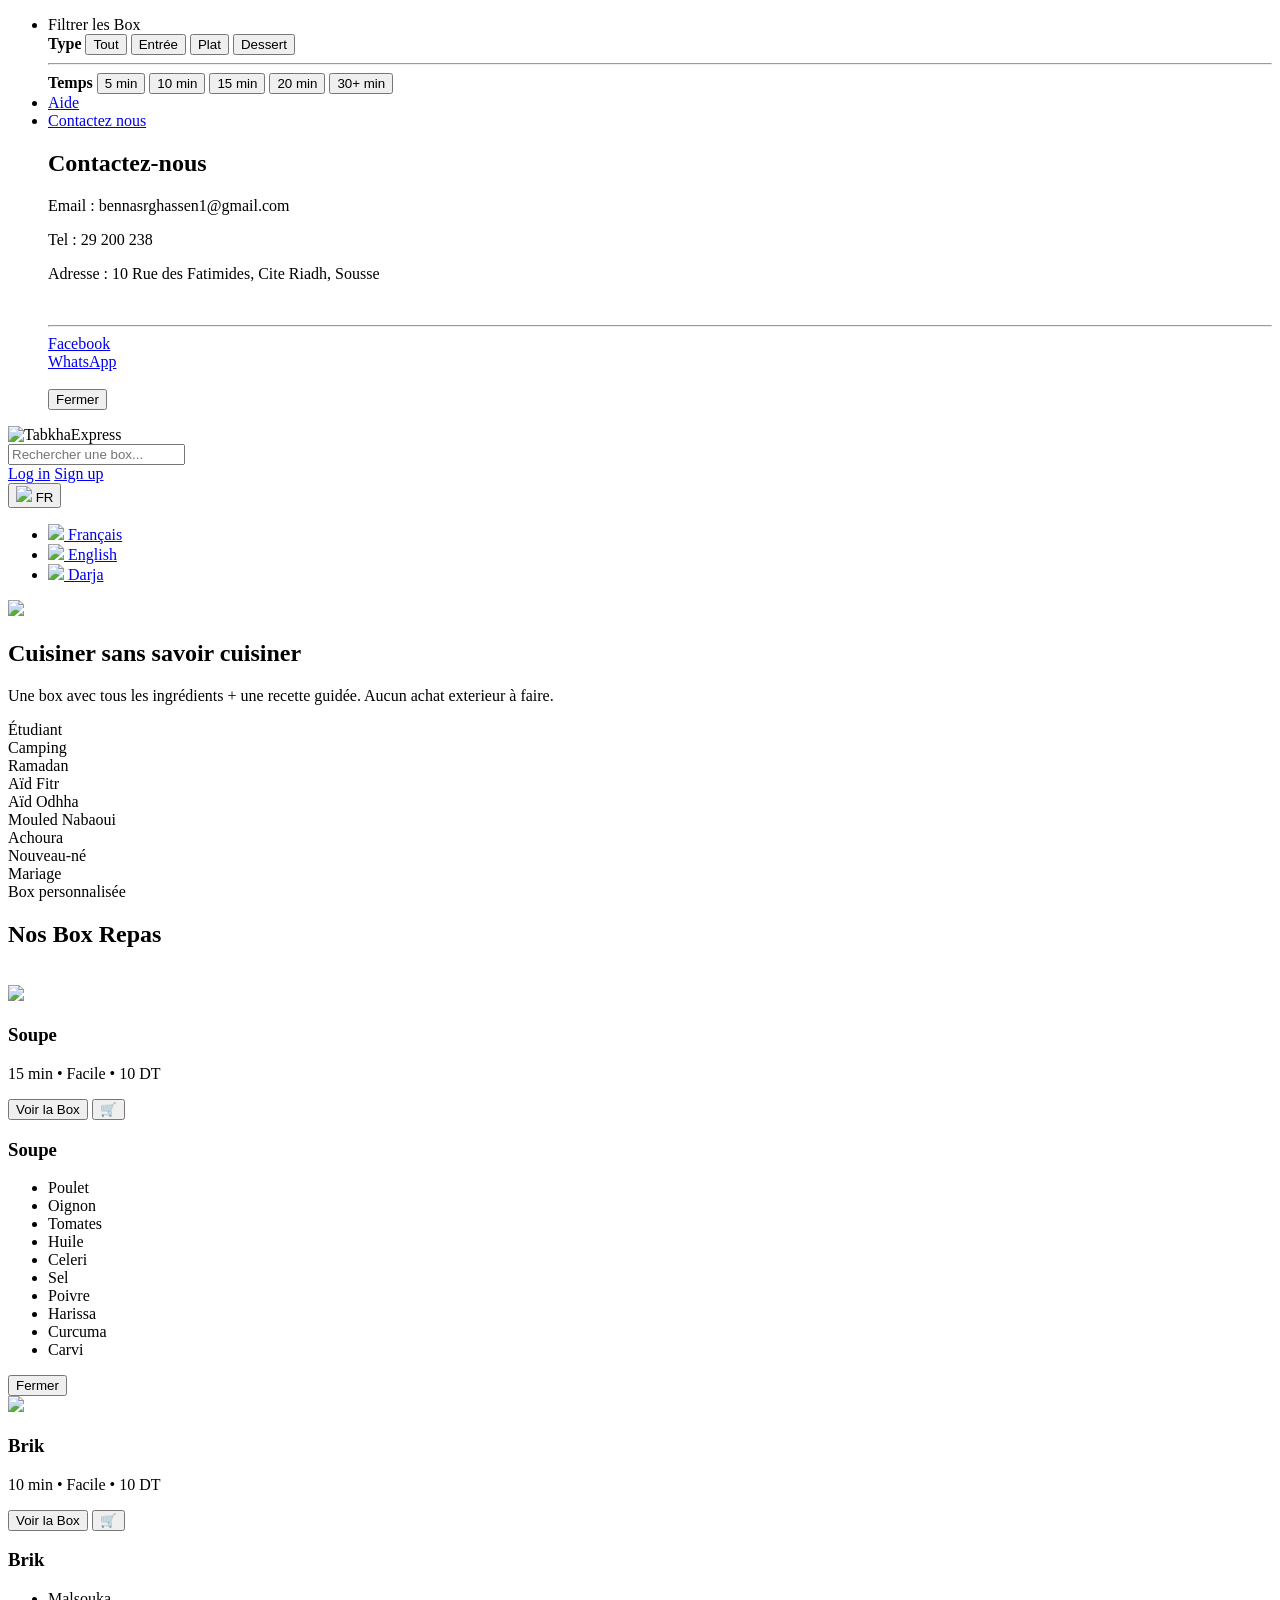
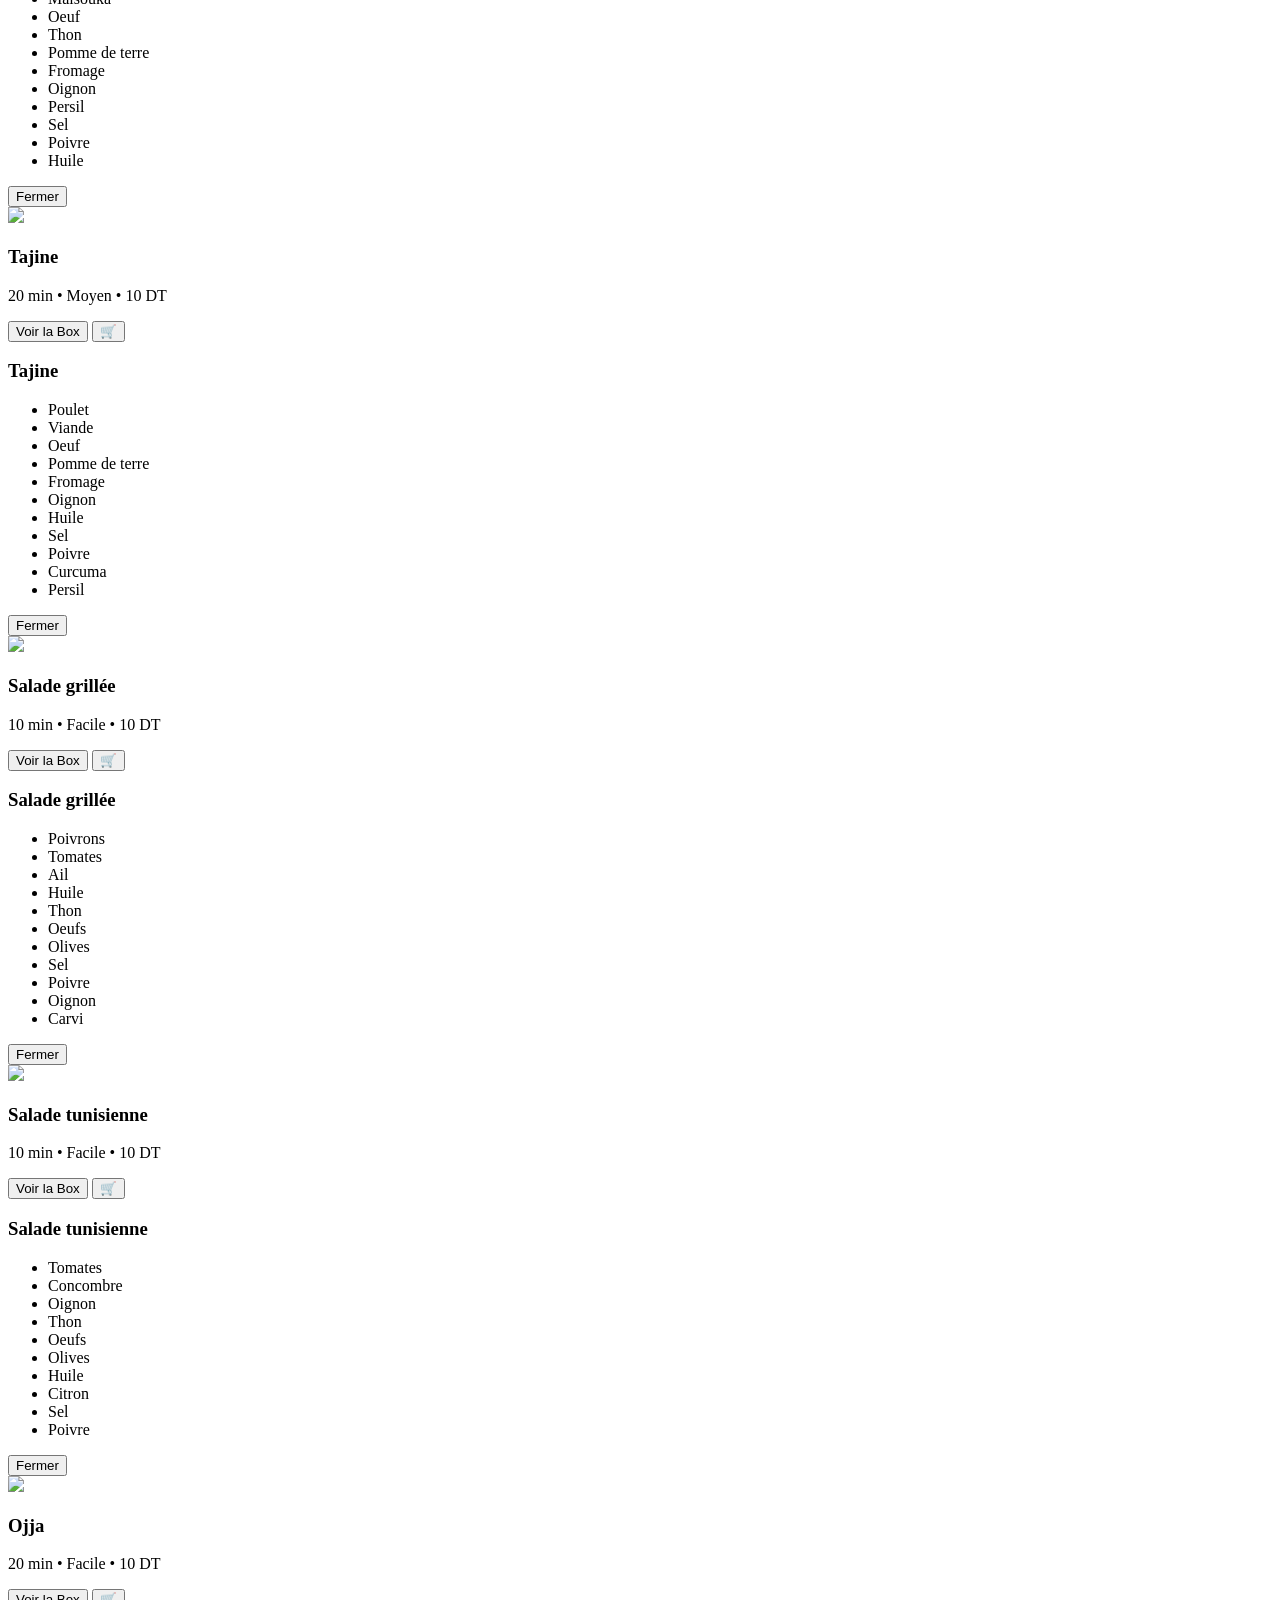
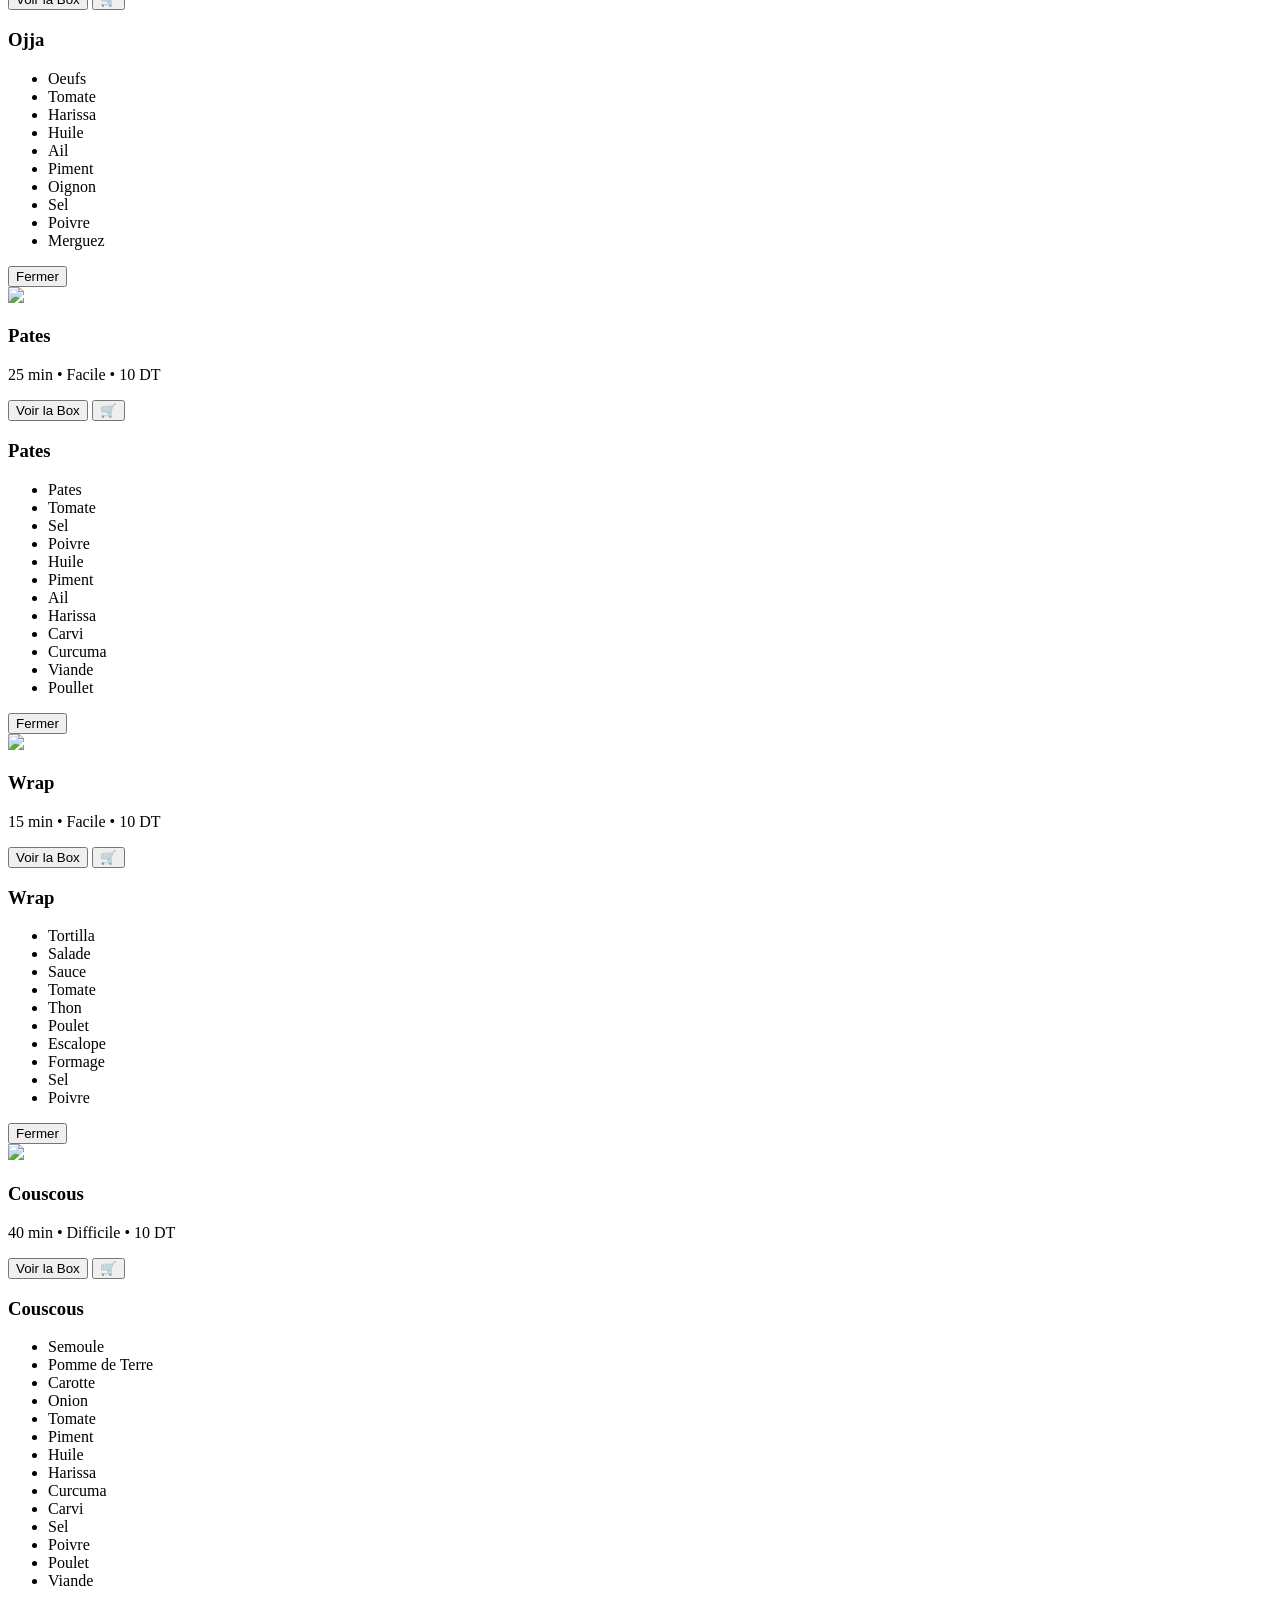
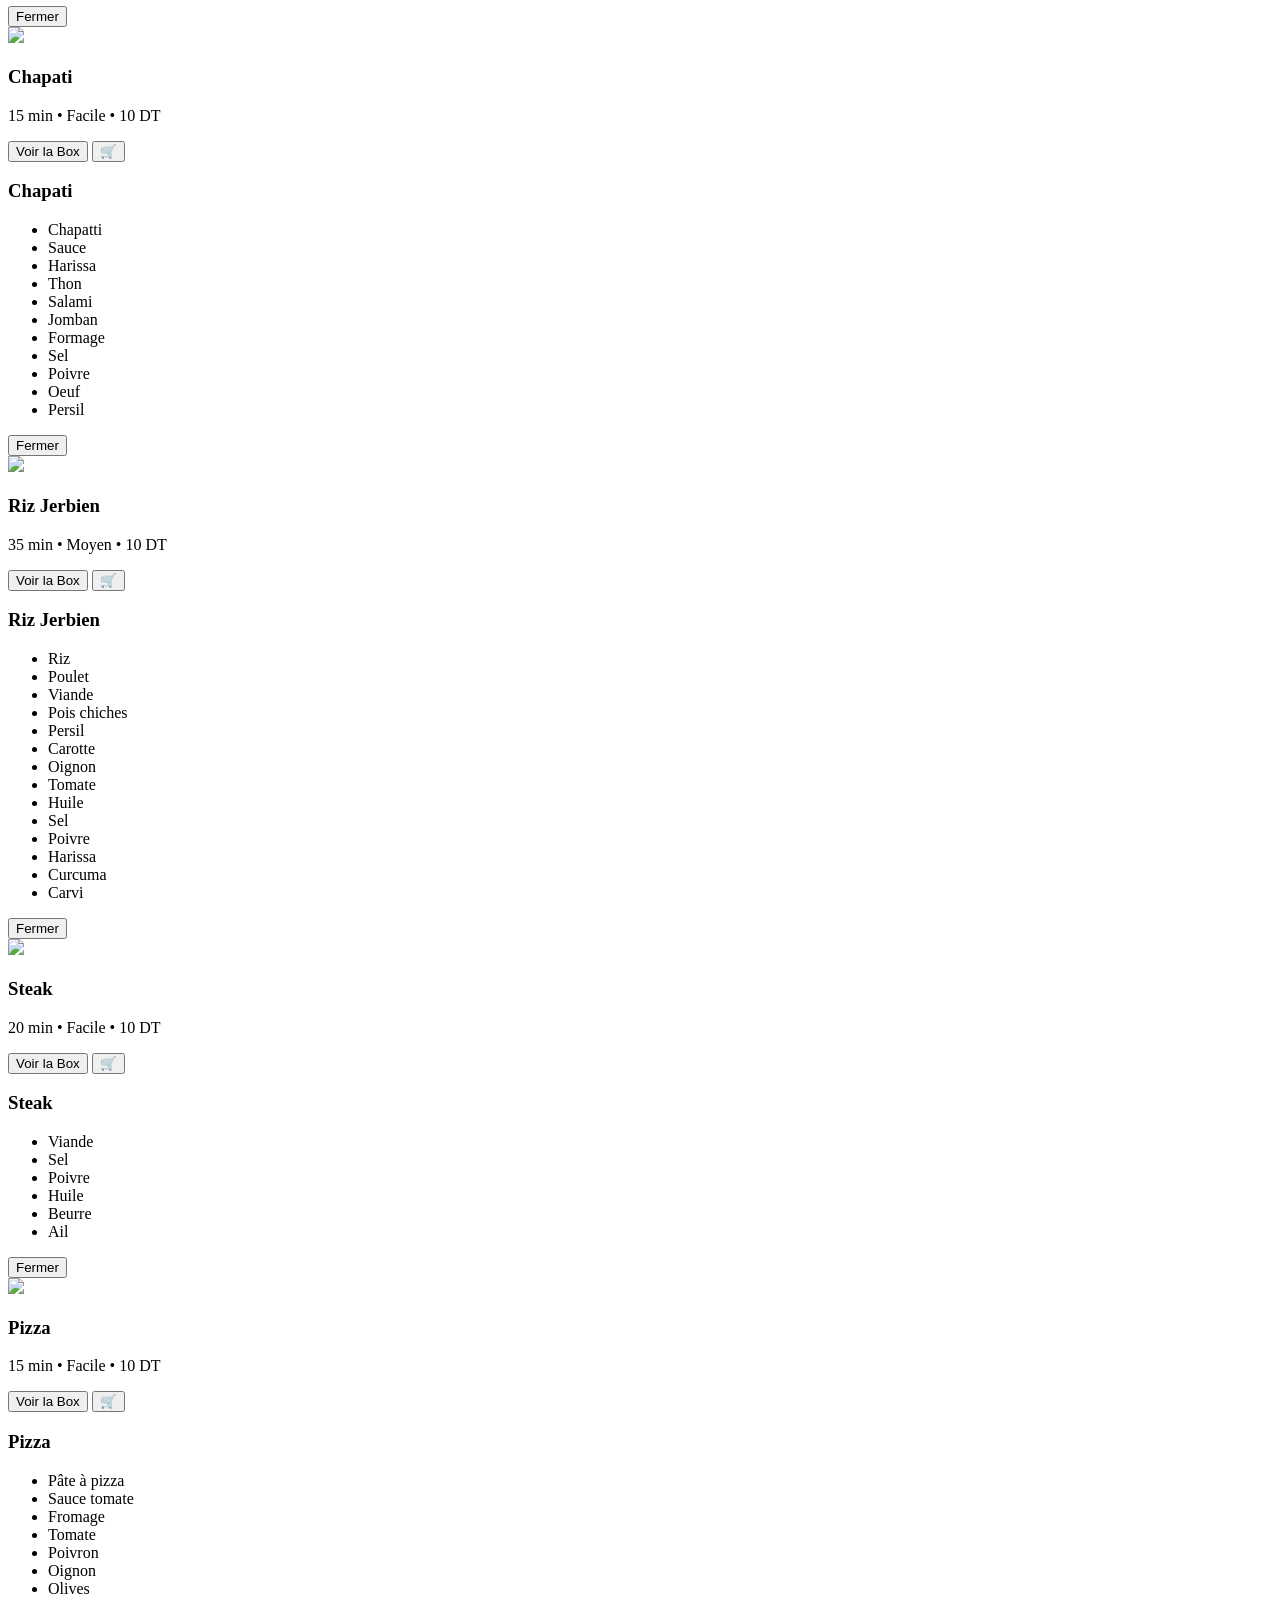
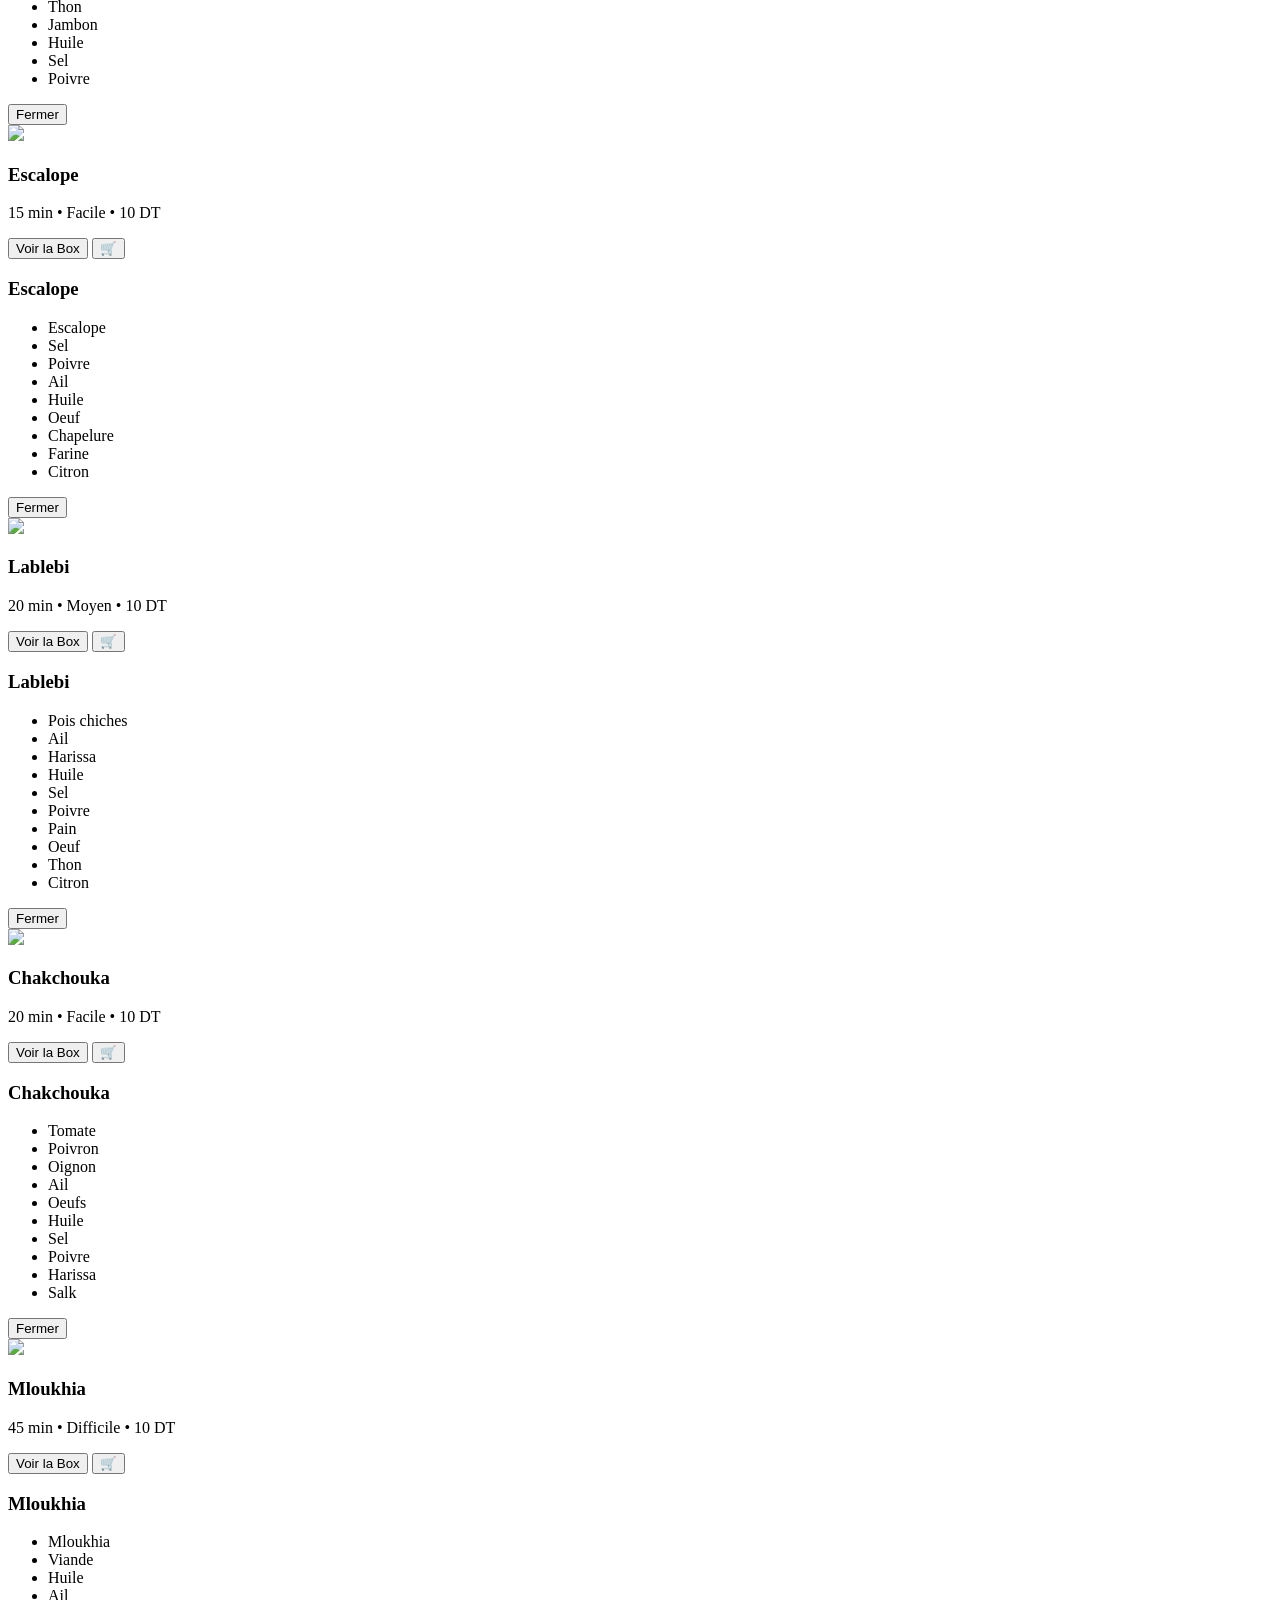
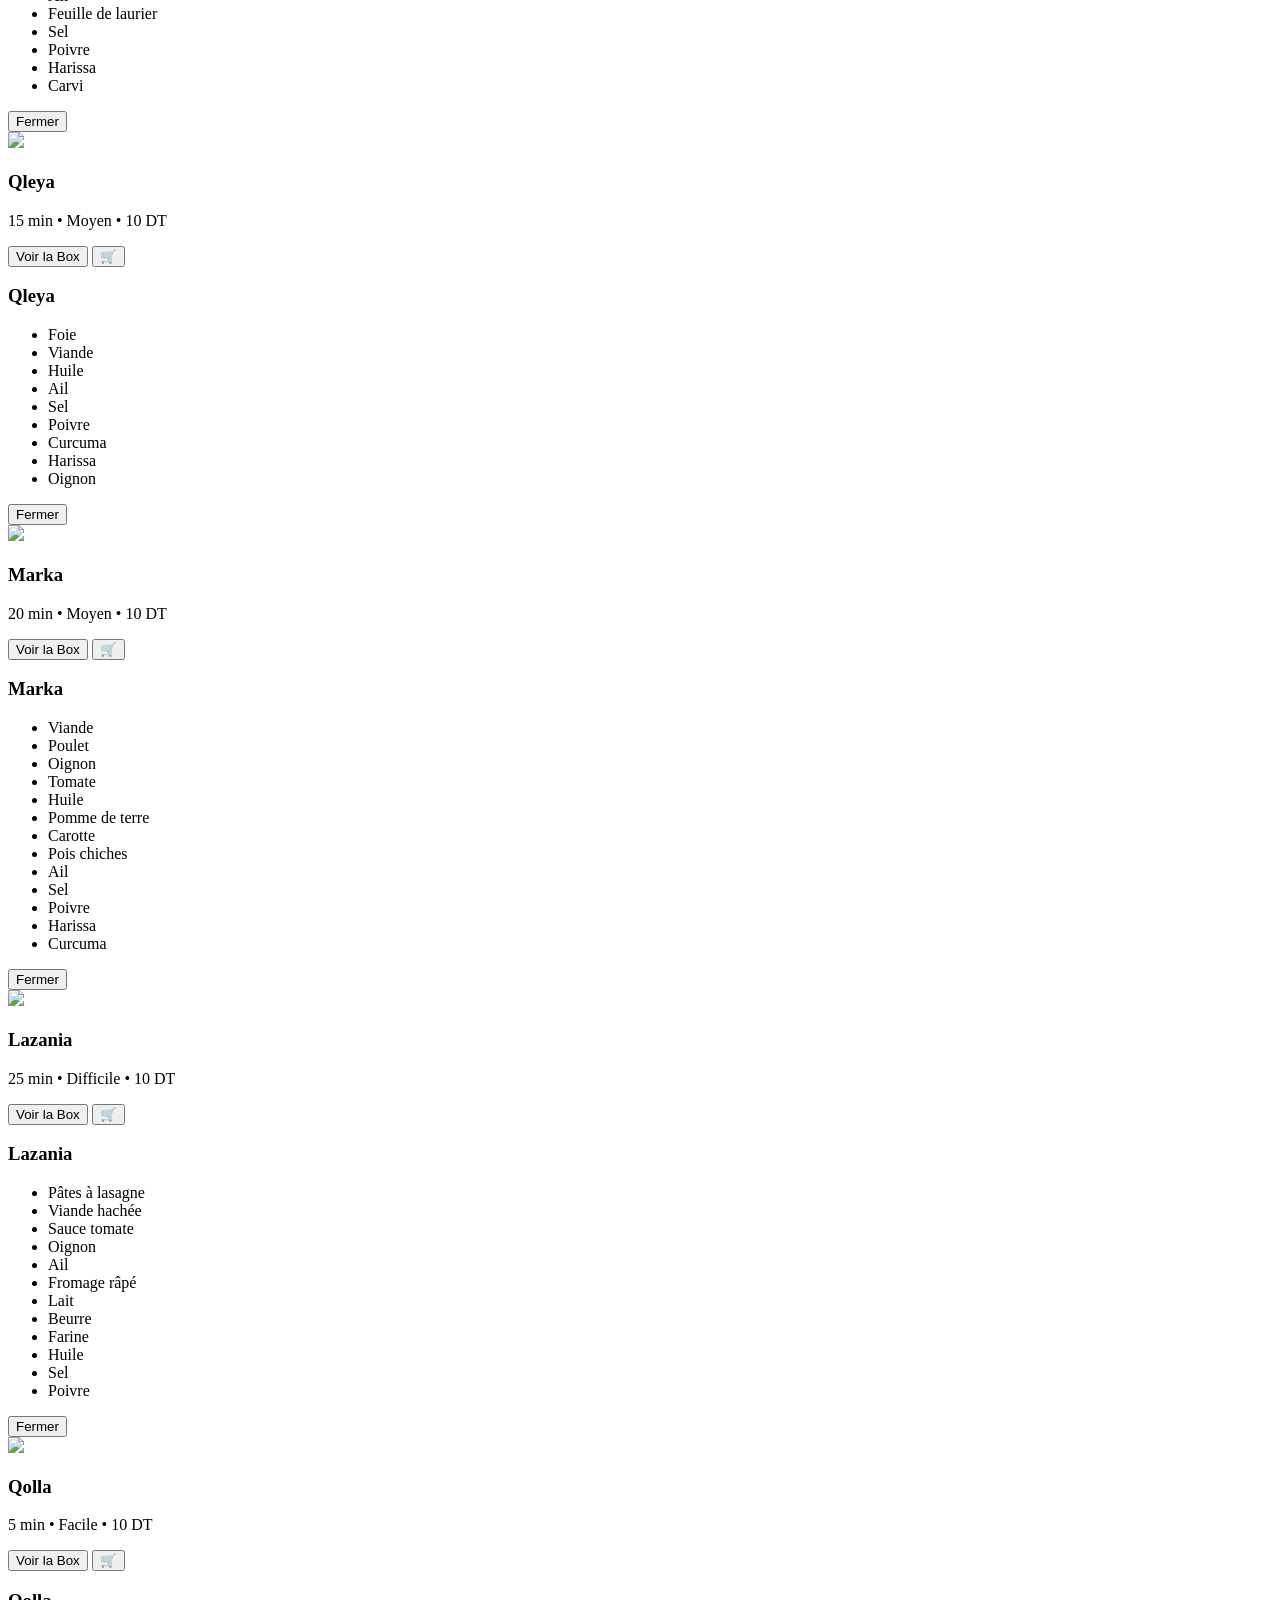
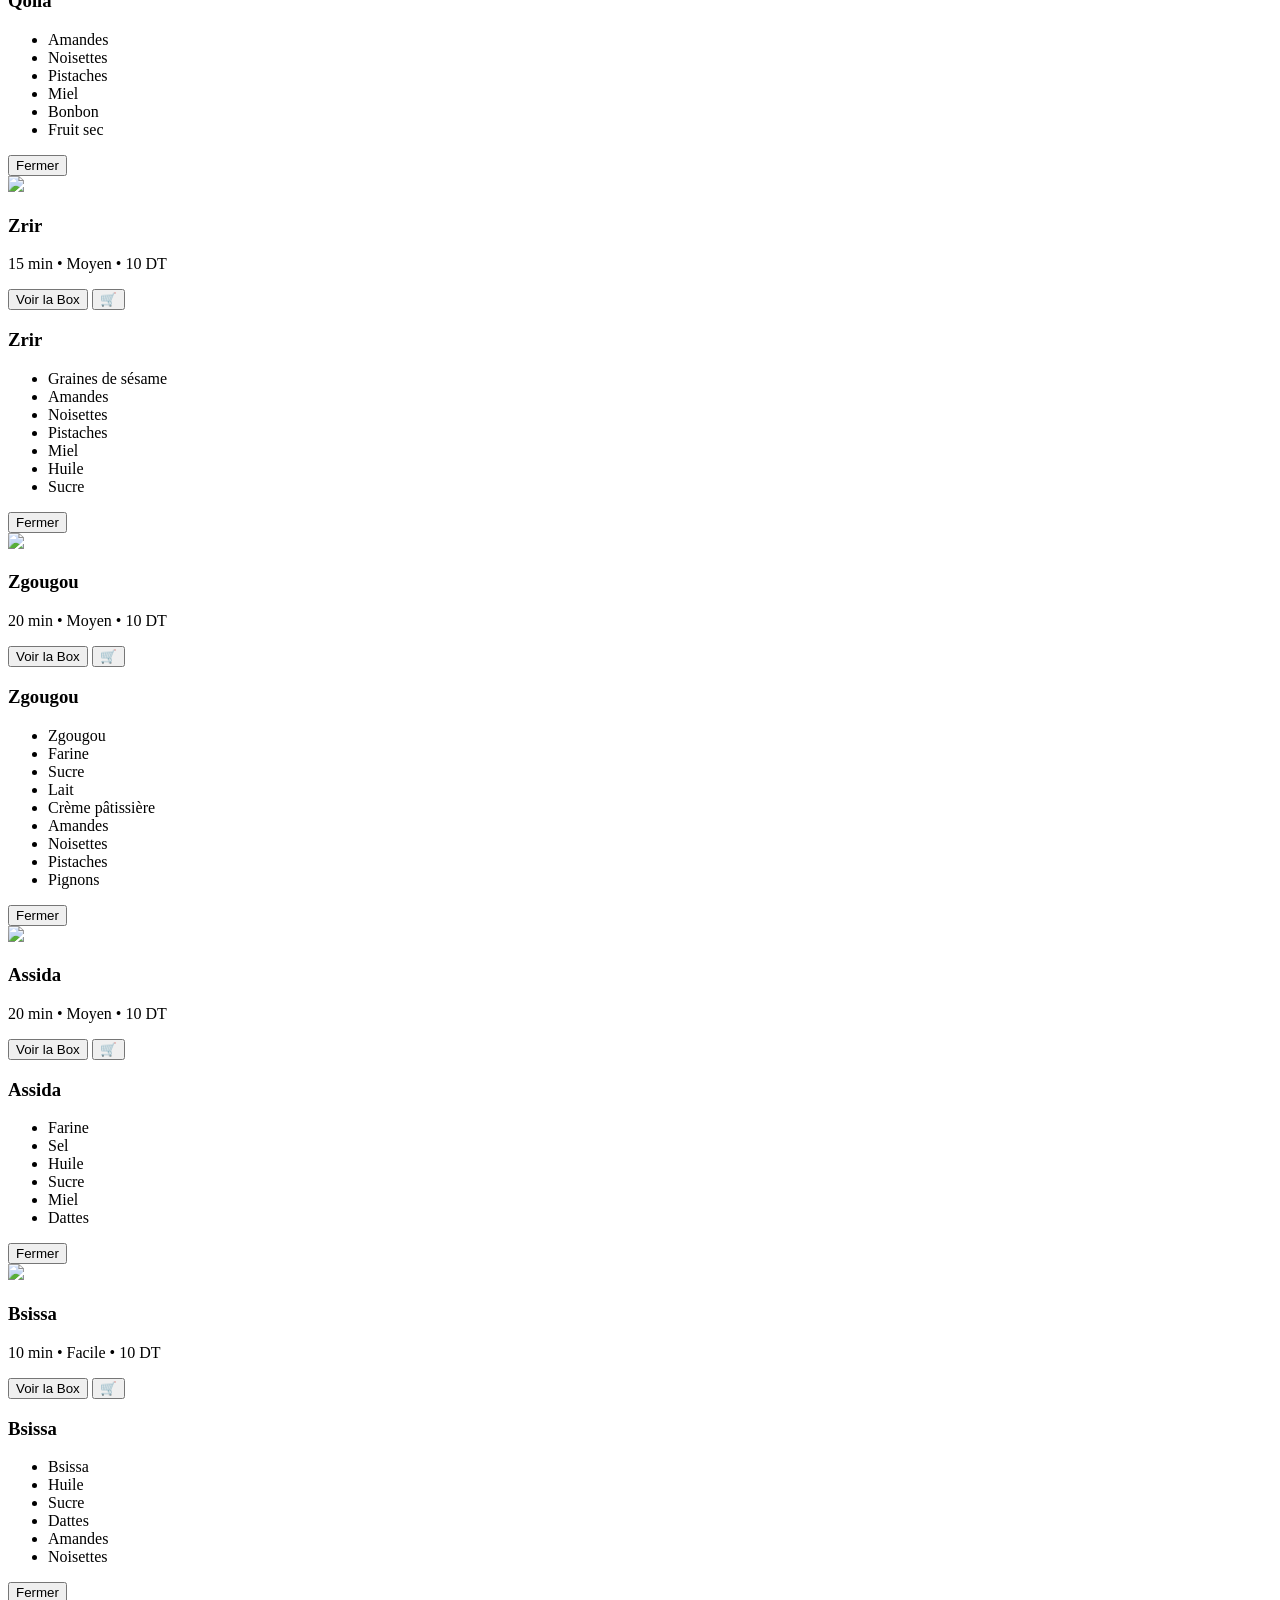
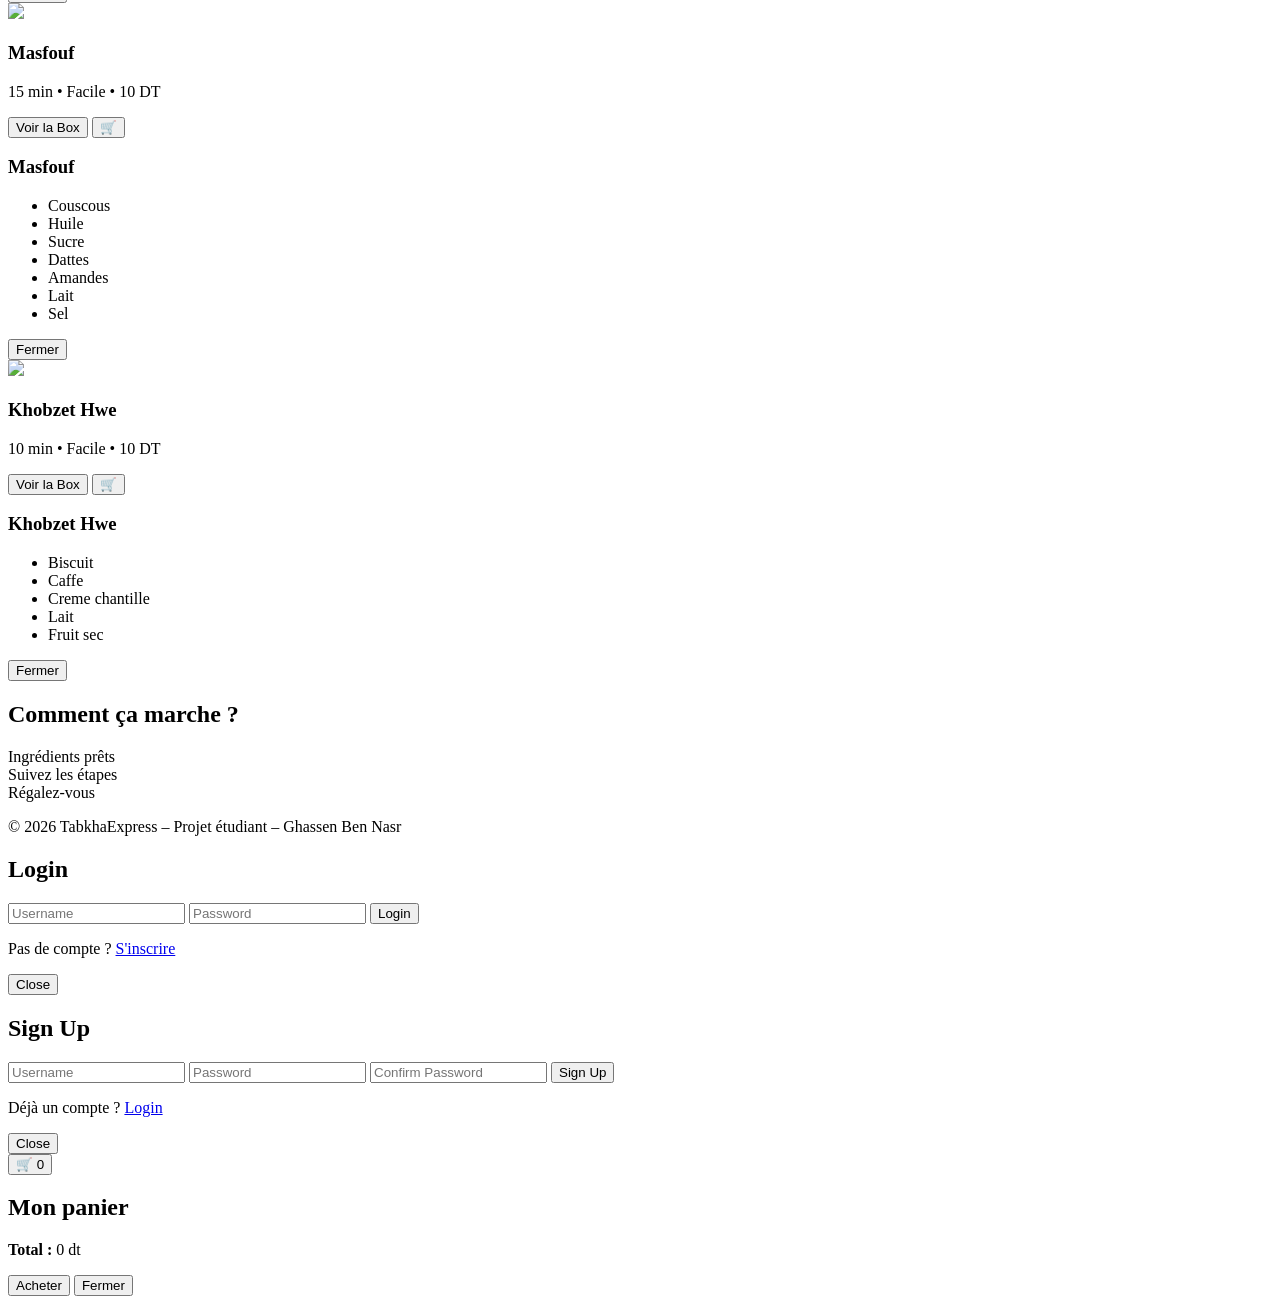
==== commit 24d2cfda: "Tabkha Express: update index.html" ====
--- a/Tabkha-Express/index.html
+++ b/Tabkha-Express/index.html
@@ -150,7 +150,7 @@
             <div class="card-front">
               <img src="assets/images/soupe.jfif">
               <h3 id="soupe1">Soupe</h3>
-              <p id="soupe2">15 min • Facile</p>
+              <p id="soupe2">15 min • Facile • 10 DT</p>
               <div class="btn-row">
                 <button id="soupevoir" class="voir-btn">Voir la Box</button>
                 <button class="cart-add">🛒</button>
@@ -186,7 +186,7 @@
       <div class="card-front">
       <img src="assets/images/brik.jfif">
       <h3 id="brik1">Brik</h3>
-      <p id="brik2">10 min • Facile</p>
+      <p id="brik2">10 min • Facile • 10 DT</p>
       <div class="btn-row">
         <button id="brikvoir" class="voir-btn">Voir la Box</button>
         <button class="cart-add">🛒</button>
@@ -222,7 +222,7 @@
       <div class="card-front">
       <img src="assets/images/tajin.jfif">
       <h3>Tajine</h3>
-      <p id="tajine1">20 min • Facile</p>
+      <p id="tajine1">20 min • Moyen • 10 DT</p>
       <div class="btn-row">
         <button id="tajinevoir" class="voir-btn">Voir la Box</button>
         <button class="cart-add">🛒</button>
@@ -259,7 +259,7 @@
       <div class="card-front">
       <img src="assets/images/slata mechouia.jfif">
       <h3 id="salademch1">Salade grillée</h3>
-      <p id="salademch2">10 min • Facile</p>
+      <p id="salademch2">10 min • Facile • 10 DT</p>
       <div class="btn-row">
         <button id="salademchvoir" class="voir-btn">Voir la Box</button>
         <button class="cart-add">🛒</button>
@@ -296,7 +296,7 @@
       <div class="card-front">
       <img src="assets/images/slata tounsia.jfif">
       <h3 id="saladetun1">Salade tunisienne</h3>
-      <p id="saladetun2">10 min • Facile</p>
+      <p id="saladetun2">10 min • Facile • 10 DT</p>
       <div class="btn-row">
         <button id="saladetunvoir" class="voir-btn">Voir la Box</button>
         <button class="cart-add">🛒</button>
@@ -332,7 +332,7 @@
       <div class="card-front">
       <img src="assets/images/ojja.jfif">
       <h3 id="ojja1">Ojja</h3>
-      <p id="ojja2">20 min • Facile</p>
+      <p id="ojja2">20 min • Facile • 10 DT</p>
       <div class="btn-row">
         <button id="ojjavoir" class="voir-btn">Voir la Box</button>
         <button class="cart-add">🛒</button>
@@ -368,7 +368,7 @@
       <div class="card-front">
       <img src="assets/images/pasta.jfif">
       <h3 id="pasta1">Pates</h3>
-      <p id="pasta2">25 min • Facile</p>
+      <p id="pasta2">25 min • Facile • 10 DT</p>
       <div class="btn-row">
         <button id="pastavoir" class="voir-btn">Voir la Box</button>
         <button class="cart-add">🛒</button>
@@ -406,7 +406,7 @@
       <div class="card-front">
       <img src="assets/images/wrap.jfif">
       <h3 id="wrap1">Wrap</h3>
-      <p id="wrap2">15 min • Facile</p>
+      <p id="wrap2">15 min • Facile • 10 DT</p>
       <div class="btn-row">
         <button id="wrapvoir" class="voir-btn">Voir la Box</button>
         <button class="cart-add">🛒</button>
@@ -442,7 +442,7 @@
       <div class="card-front">
       <img src="assets/images/couscous.jfif">
       <h3 id="couscous1">Couscous</h3>
-      <p id="couscous2">40 min • Facile</p>
+      <p id="couscous2">40 min • Difficile • 10 DT</p>
       <div class="btn-row">
         <button id="couscousvoir" class="voir-btn">Voir la Box</button>
         <button class="cart-add">🛒</button>
@@ -482,7 +482,7 @@
       <div class="card-front">
       <img src="assets/images/chapati.jpg">
       <h3 id="chapati1">Chapati</h3>
-      <p id="chapati2">15 min • Facile</p>
+      <p id="chapati2">15 min • Facile • 10 DT</p>
       <div class="btn-row">
         <button id="chapativoir" class="voir-btn">Voir la Box</button>
         <button class="cart-add">🛒</button>
@@ -519,7 +519,7 @@
       <div class="card-front">
       <img src="assets/images/rouz.jfif">
       <h3 id="rouz1">Riz Jerbien</h3>
-      <p id="rouz2">35 min • Facile</p>
+      <p id="rouz2">35 min • Moyen • 10 DT</p>
       <div class="btn-row">
         <button id="rouzvoir" class="voir-btn">Voir la Box</button>
         <button class="cart-add">🛒</button>
@@ -559,7 +559,7 @@
       <div class="card-front">
       <img src="assets/images/steak.jfif">
       <h3 id="steak1">Steak</h3>
-      <p id="steak2">20 min • Facile</p>
+      <p id="steak2">20 min • Facile • 10 DT</p>
       <div class="btn-row">
         <button id="steakvoir" class="voir-btn">Voir la Box</button>
         <button class="cart-add">🛒</button>
@@ -591,7 +591,7 @@
       <div class="card-front">
       <img src="assets/images/pizza.jfif">
       <h3>Pizza</h3>
-      <p id="pizza">15 min • Facile</p>
+      <p id="pizza">15 min • Facile • 10 DT</p>
       <div class="btn-row">
         <button id="pizzavoir" class="voir-btn">Voir la Box</button>
         <button class="cart-add">🛒</button>
@@ -629,7 +629,7 @@
       <div class="card-front">
       <img src="assets/images/escalope.jfif">
       <h3 id="escalope1">Escalope</h3>
-      <p id="escalope2">15 min • Facile</p>
+      <p id="escalope2">15 min • Facile • 10 DT</p>
       <div class="btn-row">
         <button id="escalopevoir" class="voir-btn">Voir la Box</button>
         <button class="cart-add">🛒</button>
@@ -664,7 +664,7 @@
       <div class="card-front">
       <img src="assets/images/lablebi.jfif">
       <h3>Lablebi</h3>
-      <p id="lablebi1">20 min • Facile</p>
+      <p id="lablebi1">20 min • Moyen • 10 DT</p>
       <div class="btn-row">
         <button id="lablebivoir" class="voir-btn">Voir la Box</button>
         <button class="cart-add">🛒</button>
@@ -701,7 +701,7 @@
       <div class="card-front">
       <img src="assets/images/chkchouka.jfif">
       <h3>Chakchouka</h3>
-      <p id="chakchouka1">20 min • Facile</p>
+      <p id="chakchouka1">20 min • Facile • 10 DT</p>
       <div class="btn-row">
         <button id="chakchoukavoir" class="voir-btn">Voir la Box</button>
         <button class="cart-add">🛒</button>
@@ -737,7 +737,7 @@
       <div class="card-front">
       <img src="assets/images/mloukhia.jfif">
       <h3>Mloukhia</h3>
-      <p id="mloukhia1">45 min • Facile</p>
+      <p id="mloukhia1">45 min • Difficile • 10 DT</p>
       <div class="btn-row">
         <button id="mloukhiavoir" class="voir-btn">Voir la Box</button>
         <button class="cart-add">🛒</button>
@@ -772,7 +772,7 @@
       <div class="card-front">
       <img src="assets/images/kleya.jfif">
       <h3>Qleya</h3>
-      <p id="qleya1">15 min • Facile</p>
+      <p id="qleya1">15 min • Moyen • 10 DT</p>
       <div class="btn-row">
         <button id="qleyavoir" class="voir-btn">Voir la Box</button>
         <button class="cart-add">🛒</button>
@@ -807,7 +807,7 @@
       <div class="card-front">
       <img src="assets/images/marka.jpg">
       <h3>Marka</h3>
-      <p id="marka1">20 min • Facile</p>
+      <p id="marka1">20 min • Moyen • 10 DT</p>
       <div class="btn-row">
         <button id="markavoir" class="voir-btn">Voir la Box</button>
         <button class="cart-add">🛒</button>
@@ -846,7 +846,7 @@
       <div class="card-front">
       <img src="assets/images/lazania.avif">
       <h3>Lazania</h3>
-      <p id="lazania1">25 min • Facile</p>
+      <p id="lazania1">25 min • Difficile • 10 DT</p>
       <div class="btn-row">
         <button id="lazaniavoir" class="voir-btn">Voir la Box</button>
         <button class="cart-add">🛒</button>
@@ -884,7 +884,7 @@
       <div class="card-front">
       <img src="assets/images/fruit sec.jfif">
       <h3>Qolla</h3>
-      <p id="qolla1">5 min • Facile</p>
+      <p id="qolla1">5 min • Facile • 10 DT</p>
       <div class="btn-row">
         <button id="qollavoir" class="voir-btn">Voir la Box</button>
         <button class="cart-add">🛒</button>
@@ -916,7 +916,7 @@
       <div class="card-front">
       <img src="assets/images/zrir.jfif">
       <h3>Zrir</h3>
-      <p id="zrir1">15 min • Facile</p>
+      <p id="zrir1">15 min • Moyen • 10 DT</p>
       <div class="btn-row">
         <button id="zrirvoir" class="voir-btn">Voir la Box</button>
         <button class="cart-add">🛒</button>
@@ -949,7 +949,7 @@
       <div class="card-front">
       <img src="assets/images/zgougou.jfif">
       <h3>Zgougou</h3>
-      <p id="zgougou1">20 min • Facile</p>
+      <p id="zgougou1">20 min • Moyen • 10 DT</p>
       <div class="btn-row">
         <button id="zgougouvoir" class="voir-btn">Voir la Box</button>
         <button class="cart-add">🛒</button>
@@ -984,7 +984,7 @@
       <div class="card-front">
       <img src="assets/images/assida.jfif">
       <h3>Assida</h3>
-      <p id="assida1">20 min • Facile</p>
+      <p id="assida1">20 min • Moyen • 10 DT</p>
       <div class="btn-row">
         <button id="assidavoir" class="voir-btn">Voir la Box</button>
         <button class="cart-add">🛒</button>
@@ -1016,7 +1016,7 @@
       <div class="card-front">
       <img src="assets/images/bsissa.jfif">
       <h3>Bsissa</h3>
-      <p id="bsissa1">10 min • Facile</p>
+      <p id="bsissa1">10 min • Facile • 10 DT</p>
       <div class="btn-row">
         <button id="bsissavoir" class="voir-btn">Voir la Box</button>
         <button class="cart-add">🛒</button>
@@ -1048,7 +1048,7 @@
       <div class="card-front">
       <img src="assets/images/masfouf.jfif">
       <h3>Masfouf</h3>
-      <p id="masfouf1">15 min • Facile</p>
+      <p id="masfouf1">15 min • Facile • 10 DT</p>
       <div class="btn-row">
         <button id="masfoufvoir" class="voir-btn">Voir la Box</button>
         <button class="cart-add">🛒</button>
@@ -1081,7 +1081,7 @@
       <div class="card-front">
       <img src="assets/images/khobzet hwe.jfif">
       <h3>Khobzet Hwe</h3>
-      <p id="khobzethwe1">10 min • Facile</p>
+      <p id="khobzethwe1">10 min • Facile • 10 DT</p>
       <div class="btn-row">
         <button id="khobzethwevoir" class="voir-btn">Voir la Box</button>
         <button class="cart-add">🛒</button>
@@ -1160,6 +1160,7 @@
 
       <p><b>Total :</b> <span id="total">0</span> dt</p>
 
+      <button id="buy">Acheter</button>
       <button id="closeCart">Fermer</button>
     </div>
   </div>
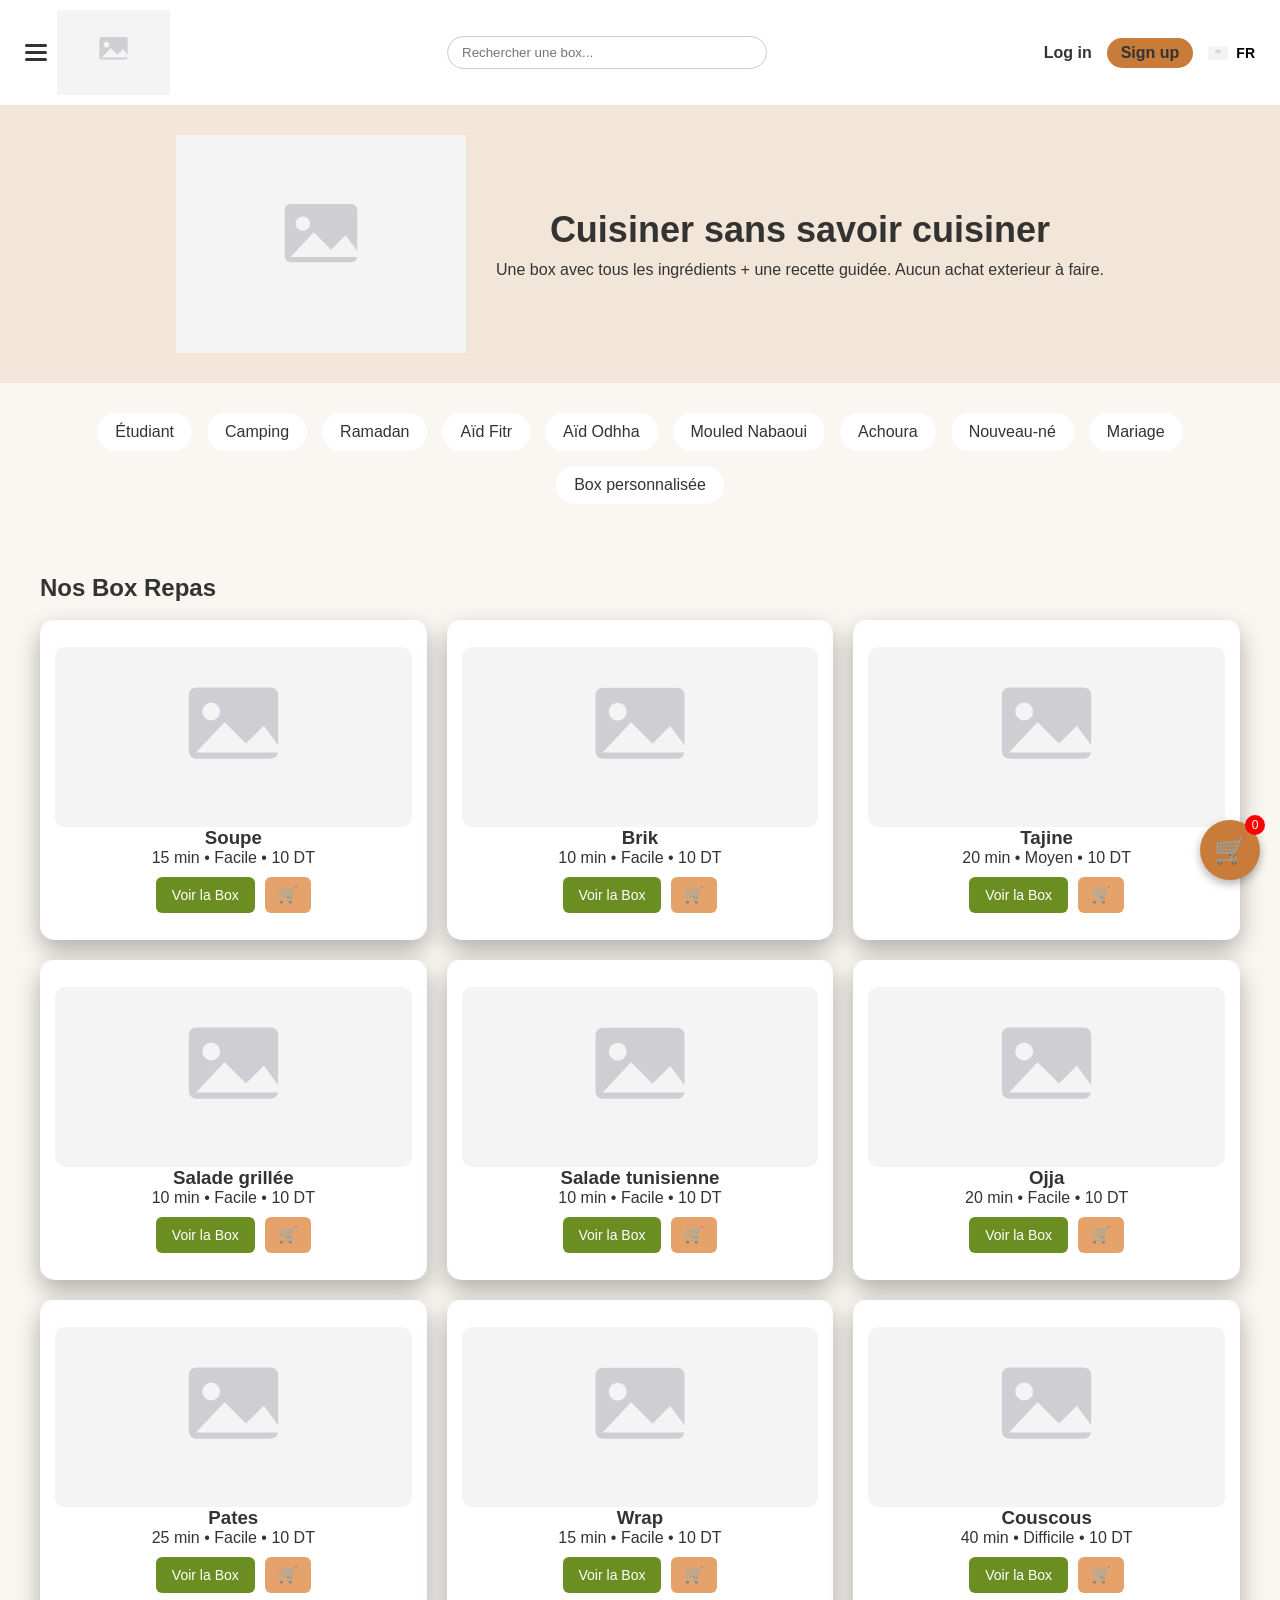
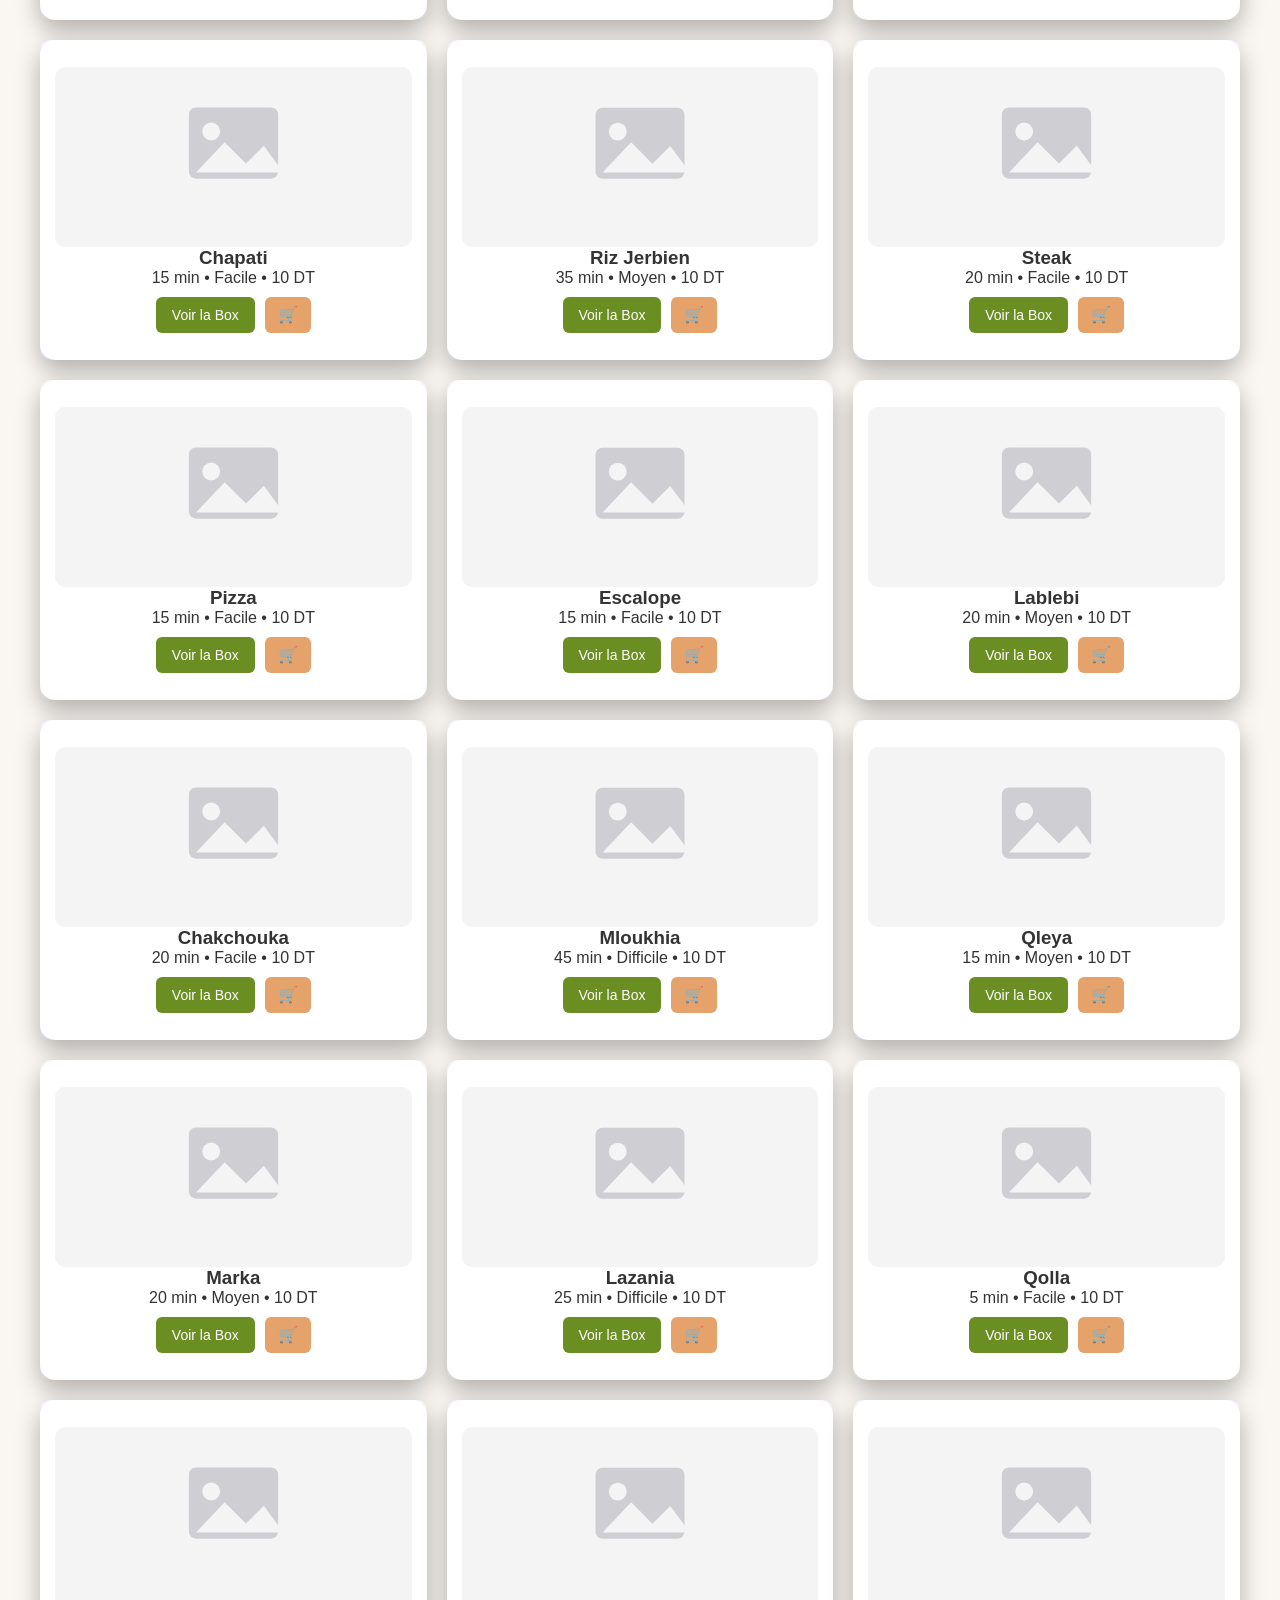
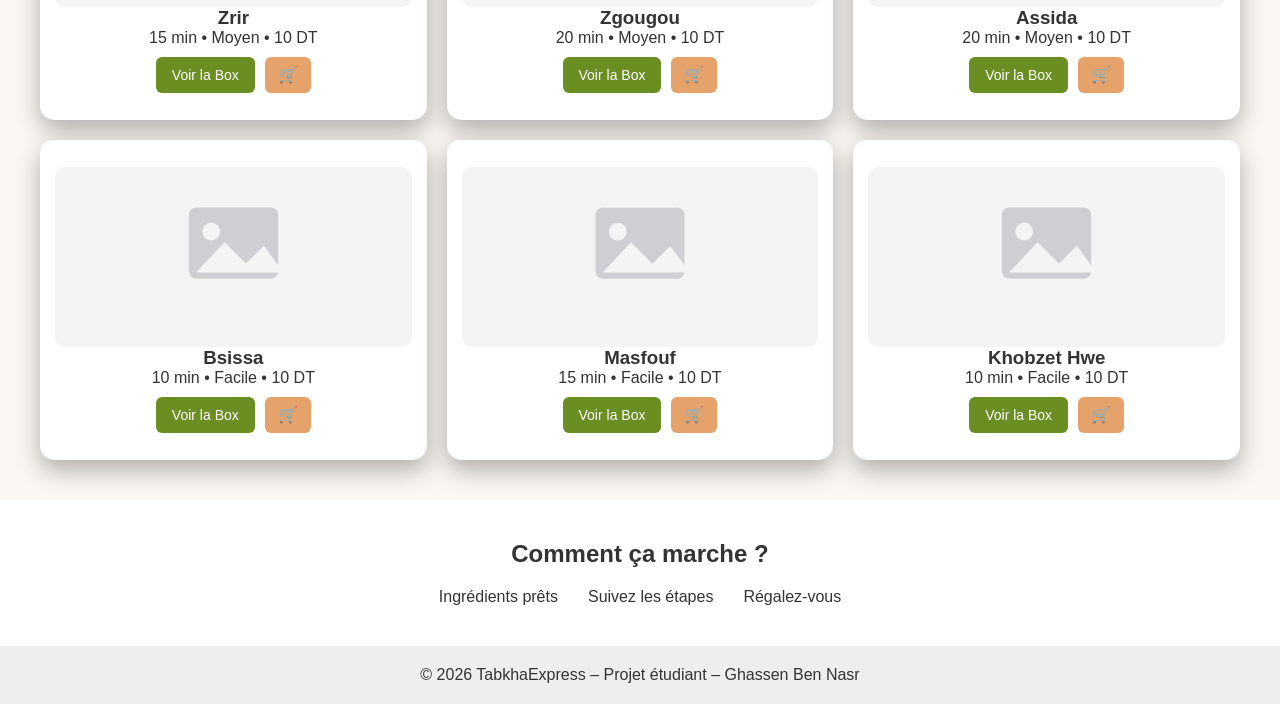
==== commit 582b3ec3: "Tabkha Express - fix CSS/JS paths and add image placeholder (working demo)" ====
--- a/Tabkha-Express/index.html
+++ b/Tabkha-Express/index.html
@@ -4,7 +4,7 @@
   <meta charset="UTF-8">
   <title>Tabkha Express</title>
   <link rel="icon" type="image/png" href="assets/Logo/logoo.png">
-  <link rel="stylesheet" href="css/style.css">
+  <link rel="stylesheet" href="style.css">
 </head>
 <body>
 
@@ -1165,7 +1165,7 @@
     </div>
   </div>
 
-  <script src="js/script.js"></script>
+  <script src="script.js"></script>
 
 </body>
 
--- a/Tabkha-Express/style.css
+++ b/Tabkha-Express/style.css
@@ -0,0 +1,837 @@
+* {
+  margin: 0;
+  padding: 0;
+  box-sizing: border-box;
+  font-family: Arial, sans-serif;
+}
+
+body {
+  background-color: #faf7f2;
+  color: #333;
+}
+
+/* HEADER */
+
+.header {
+  display: flex;
+  justify-content: space-between;
+  align-items: center;
+  padding: 10px 25px;
+  background: #fff;
+  gap: 20px;
+}
+
+.header-left {
+  display: flex;
+  align-items: center;
+  gap: 10px;
+}
+
+.logo {
+  display: flex;
+  align-items: center;
+}
+
+.logo img {
+  height: 85px;
+}
+
+/* SEARCH */
+
+.search-box {
+  flex: 1;
+  display: flex;
+  justify-content: center;
+}
+
+.search-box input {
+  padding: 8px 14px;
+  border-radius: 20px;
+  border: 1px solid #ccc;
+  width: 320px;
+}
+
+/* USER */
+
+.user-actions {
+  display: flex;
+  align-items: center;
+  gap: 15px;
+}
+
+.user-actions a {
+  text-decoration: none;
+  font-weight: bold;
+  color: #333;
+}
+
+.signup {
+  padding: 6px 14px;
+  background: #c97b3a;
+  color: white;
+  border-radius: 20px;
+}
+
+/* HERO */
+
+.hero {
+  text-align: center;
+  padding: 30px 20px;
+  background: #f2e6d8;
+}
+
+.hero h1 {
+  font-size: 36px;
+  margin-bottom: 10px;
+}
+
+.hero-content {
+  display: flex;
+  align-items: center;
+  justify-content: center;
+  gap: 30px;
+  flex-wrap: wrap;
+}
+
+.hero-logo {
+  width: 290px;
+}
+
+/* CATEGORIES */
+
+.categories {
+  display: flex;
+  justify-content: center;
+  gap: 15px;
+  padding: 30px;
+  flex-wrap: wrap;
+}
+
+.category {
+  background: white;
+  padding: 10px 18px;
+  border-radius: 20px;
+  cursor: pointer;
+  transition: 0.2s;
+}
+
+.category:hover {
+  background: #f2e6d8;
+}
+
+/* BOXES */
+
+.boxes {
+  padding: 40px;
+}
+
+.box-list {
+  display: grid;
+  grid-template-columns: repeat(3, 1fr);
+  gap: 20px;
+  position: relative;
+}
+
+.box {
+  background: white;
+  border-radius: 10px;
+  text-align: center;
+  position: relative;
+}
+
+.box img {
+  width: 100%;
+  height: 180px;
+  object-fit: cover;
+}
+
+.btn-secondary {
+  display: inline-block;
+  margin: 15px 0;
+  padding: 8px 16px;
+  background: #6b8e23;
+  color: white;
+  text-decoration: none;
+  border-radius: 6px;
+}
+
+/* STEPS */
+
+.steps {
+  background: #fff;
+  padding: 40px;
+  text-align: center;
+}
+
+.step-list {
+  display: flex;
+  justify-content: center;
+  gap: 30px;
+  margin-top: 20px;
+}
+
+/* FOOTER */
+
+.footer {
+  text-align: center;
+  padding: 20px;
+  background: #eee;
+}
+
+/* LANGUAGE */
+
+.language-selector {
+  position: relative;
+}
+
+.current-lang {
+  display: flex;
+  align-items: center;
+  gap: 8px;
+  background: none;
+  border: none;
+  cursor: pointer;
+  font-weight: bold;
+}
+
+.current-lang img {
+  width: 22px;
+  height: 16px;
+}
+
+.lang-list {
+  position: absolute;
+  top: 100%;
+  right: 0;
+  background: white;
+  border-radius: 6px;
+  list-style: none;
+  padding: 5px 0;
+  margin-top: 8px;
+  box-shadow: 0 4px 10px rgba(0,0,0,0.1);
+  display: none;
+}
+
+.lang-list li a {
+  display: flex;
+  align-items: center;
+  gap: 8px;
+  padding: 8px 15px;
+  text-decoration: none;
+  color: #333;
+}
+
+.lang-list li a:hover {
+  background: #f2e6d8;
+}
+
+.language-selector:focus-within .lang-list {
+  display: block;
+}
+
+/* TABKHA */
+
+.tabkha-menu {
+  position: relative;
+}
+
+.tabkha-icon {
+  display: flex;
+  flex-direction: column;
+  gap: 4px;
+  cursor: pointer;
+  outline: none;
+}
+
+.tabkha-icon span {
+  width: 22px;
+  height: 3px;
+  background: #333;
+  border-radius: 2px;
+}
+
+.tabkha-list {
+  position: absolute;
+  top: 30px;
+  left: 0;
+  background: white;
+  list-style: none;
+  padding: 10px 0;
+  border-radius: 8px;
+  box-shadow: 0 4px 12px rgba(0,0,0,0.15);
+  width: 200px;
+  display: none;
+}
+
+.tabkha-list li a {
+  display: block;
+  padding: 10px 16px;
+  text-decoration: none;
+  color: #333;
+}
+
+.tabkha-list li a:hover {
+  background: #f2e6d8;
+}
+
+.tabkha-menu:focus-within .tabkha-list {
+  display: block;
+}
+
+/* RESPONSIVE */
+
+@media (max-width: 900px) {
+  .box-list {
+    grid-template-columns: repeat(2, 1fr);
+  }
+}
+
+@media (max-width: 600px) {
+  .box-list {
+    grid-template-columns: 1fr;
+  }
+} 
+.current-lang img {
+  width: 20px;
+  height: 14px;
+  object-fit: cover;
+}
+
+.lang-list img {
+  width: 20px;
+  height: 14px;
+  object-fit: cover;
+}
+.current-lang {
+  font-size: 14px;
+}
+
+.lang-list li a {
+  font-size: 14px;
+}
+.cart-btn {
+  position: fixed;
+  bottom: 20px;
+  right: 20px;
+
+  width: 60px;
+  height: 60px;
+
+  border-radius: 50%;
+  border: none;
+
+  background: #c97b3a;
+  color: white;
+
+  font-size: 26px;
+  cursor: pointer;
+
+  box-shadow: 0 4px 10px rgba(0,0,0,0.3);
+
+  z-index: 1000;
+}
+
+.cart-btn:hover {
+  background: #a8612d;
+}
+.card {
+  perspective: 1200px;
+  display: flex;
+  justify-content: center;
+  align-items: center;
+}
+
+.card-inner {
+  position: relative;
+  width: 100%;
+  height: 100%;
+  transition: transform 0.6s ease-in-out;
+  transform-style: preserve-3d;
+}
+
+
+.card.flip .card-inner {
+  transform: rotateY(180deg);
+}
+
+.card.flip {
+  z-index: 5;
+}
+
+.card-front,
+.card-back {
+
+  position: absolute;
+  width: 100%;
+  height: 100%;
+
+  backface-visibility: hidden;
+
+  background: white;
+  border-radius: 15px;
+
+  padding: 15px;
+
+  box-shadow: 0 10px 25px rgba(0,0,0,0.3);
+
+  display: flex;
+  flex-direction: column;
+  justify-content: center;
+  align-items: center;
+}
+
+.card-back {
+  transform: rotateY(180deg);
+}
+
+.close-btn {
+
+  background: #6b8e23;
+  color: white;
+
+  border: none;
+
+  height: 36px;
+  padding: 0 16px;
+
+  border-radius: 6px;
+
+  display: flex;
+  align-items: center;
+  justify-content: center;
+
+  font-size: 14px;
+
+  margin-top: 10px;
+
+  cursor: pointer;
+}
+.close-btn:hover {
+  background: #556f1b;
+}
+.overlay {
+  position: fixed;
+  top: 0;
+  left: 0;
+  width: 100%;
+  height: 100%;
+
+  background: rgba(0,0,0,0.5);
+
+  z-index: 1500;
+}
+.card-front img {
+  width: 100%;
+  height: 180px;
+  object-fit: cover;
+  border-radius: 10px;
+}
+.card-inner {
+  transition: transform 0.7s cubic-bezier(.25,.8,.25,1);
+}
+.card {
+  perspective: 1000px;
+  width: 100%;
+  height: 100%;
+}
+.box {
+  height: 320px;
+}
+.btn-row {
+  display: flex;
+  justify-content: center;
+  align-items: center;
+  gap: 10px;
+  margin-top: 10px;
+}
+
+.cart-add {
+
+  background: #e6a26b;
+
+  color: white;
+
+  border: none;
+
+  height: 36px;
+  width: 46px;
+
+  border-radius: 6px;
+
+  display: flex;
+  align-items: center;
+  justify-content: center;
+
+  font-size: 16px;
+
+  margin: 0;
+
+}
+
+.cart-add:hover {
+  background: #a8612d;
+}
+
+.voir-btn {
+
+  background: #6b8e23;
+  color: white;
+
+  border: none;
+
+  height: 36px;
+  padding: 0 16px;
+
+  border-radius: 6px;
+
+  display: flex;
+  align-items: center;
+  justify-content: center;
+
+  font-size: 14px;
+  line-height: 1;
+
+}
+.btn-row button {
+  display: flex;
+  align-items: center;
+  justify-content: center;
+}
+
+.ingredients {
+
+  list-style: none;
+
+  display: grid;
+
+  grid-template-columns: 1fr 1fr;
+
+  gap: 6px;
+
+  padding: 0;
+  margin-top: 10px;
+
+}
+
+.ingredients li {
+
+  background: #f2e6d8;
+
+  border-radius: 6px;
+
+  padding: 5px;
+
+  font-size: 14px;
+
+  text-align: center;
+
+}
+.card-back ul {
+  width: 100%;
+}
+
+/* ===== FILTRE MENU ===== */
+
+.filtre-box {
+  position: relative;
+}
+
+.filtre-menu {
+
+  position: absolute;
+  top: 35px;
+  left: 0;
+
+  background: white;
+
+  border-radius: 10px;
+
+  box-shadow: 0 6px 15px rgba(0,0,0,0.2);
+
+  padding: 10px;
+
+  display: none;
+
+  flex-direction: column;
+
+  gap: 5px;
+
+  width: 160px;
+
+  z-index: 2000;
+}
+
+.filtre-menu button {
+
+  border: none;
+
+  background: #f2e6d8;
+
+  padding: 8px;
+
+  border-radius: 6px;
+
+  cursor: pointer;
+
+  font-size: 14px;
+
+}
+
+.filtre-menu button:hover {
+
+  background: #c97b3a;
+
+  color: white;
+
+}
+
+.popup {
+
+  position: fixed;
+
+  top: 0;
+  left: 0;
+
+  width: 100%;
+  height: 100%;
+
+  background: rgba(0,0,0,0.5);
+
+  display: none;
+
+  justify-content: center;
+  align-items: center;
+
+  z-index: 5000;
+}
+
+.popup-box {
+
+  background: white;
+
+  padding: 20px;
+
+  border-radius: 10px;
+
+  text-align: center;
+
+  width: 300px;
+}
+
+.popup-box a {
+
+  color: #c97b3a;
+
+  font-weight: bold;
+
+  text-decoration: none;
+}
+
+.popup-box a:hover {
+  text-decoration: underline;
+}
+
+.category.active {
+  background: #c97b3a;
+  color: white;
+}
+
+.popup-box input {
+  width: 80%;
+  padding: 8px;
+  border-radius: 6px;
+  border: 1px solid #ccc;
+}
+
+
+.shake {
+  animation: shake 0.3s;
+}
+
+@keyframes shake {
+  0% { transform: translateX(0); }
+  25% { transform: translateX(-3px); }
+  50% { transform: translateX(3px); }
+  75% { transform: translateX(-3px); }
+  100% { transform: translateX(0); }
+}
+
+/* ===== FIX COMPTEUR PANIER ===== */
+
+.cart-btn {
+  position: fixed;   /* 🔥 garde ça */
+  bottom: 20px;
+  right: 20px;
+
+  width: 60px;
+  height: 60px;
+
+  border-radius: 50%;
+  border: none;
+
+  background: #c97b3a;
+  color: white;
+
+  font-size: 26px;
+  cursor: pointer;
+
+  box-shadow: 0 4px 10px rgba(0,0,0,0.3);
+
+  z-index: 1000;
+
+  /* 🔥 AJOUT IMPORTANT */
+  display: flex;
+  align-items: center;
+  justify-content: center;
+}
+
+#cart-count {
+  position: absolute;
+  top: -5px;
+  right: -5px;
+
+  background: red;
+  color: white;
+
+  width: 20px;
+  height: 20px;
+
+  border-radius: 50%;
+
+  font-size: 12px;
+
+  display: flex;
+  align-items: center;
+  justify-content: center;
+}
+
+#cartItems {
+  list-style: none;
+  margin: 10px 0;
+  padding: 0;
+}
+
+#cartItems li {
+  background: #f2e6d8;
+  margin: 5px 0;
+  padding: 6px;
+  border-radius: 6px;
+}
+
+#cartItems {
+  list-style: none;
+  padding: 0;
+  margin: 10px 0;
+}
+
+#cartItems li {
+  background: #f2e6d8;
+  padding: 6px;
+  margin: 5px 0;
+  border-radius: 6px;
+}
+
+.popup {
+  position: fixed;
+  top: 0; left: 0;
+  width: 100%; height: 100%;
+  background: rgba(0,0,0,0.6);
+  display: none;
+  justify-content: center;
+  align-items: center;
+  z-index: 5000;
+  transition: opacity 0.3s ease;
+}
+
+.popup-box {
+  background: #fff;
+  padding: 25px 20px;
+  border-radius: 12px;
+  width: 300px;
+  text-align: center;
+  box-shadow: 0 8px 25px rgba(0,0,0,0.3);
+}
+
+.popup-box h2 {
+  margin-bottom: 15px;
+}
+
+.popup-box input {
+  width: 80%;
+  padding: 10px;
+  margin: 6px 0;
+  border-radius: 6px;
+  border: 1px solid #ccc;
+}
+
+.popup-box button {
+  width: 85%;
+  padding: 10px;
+  margin-top: 10px;
+  border: none;
+  border-radius: 8px;
+  background: #c97b3a;
+  color: white;
+  font-weight: bold;
+  cursor: pointer;
+  transition: background 0.2s;
+}
+
+.popup-box button:hover {
+  background: #a8612d;
+}
+
+.popup-box p {
+  margin-top: 10px;
+  font-size: 14px;
+}
+
+.popup-box a {
+  color: #c97b3a;
+  text-decoration: none;
+  font-weight: bold;
+}
+
+.popup-box a:hover {
+  text-decoration: underline;
+}
+
+.close-btn {
+  background: #6b8e23;
+  color: white;
+  border: none;
+  height: 36px;
+  padding: 0 16px;
+  border-radius: 6px;
+  display: flex;
+  align-items: center;
+  justify-content: center;
+  font-size: 14px;
+  margin-top: 10px;
+  cursor: pointer;
+}
+
+.close-btn {
+  background: #6b8e23;
+  color: white;
+  border: none;
+  height: 36px;
+  padding: 0 16px;
+  border-radius: 6px;
+  display: block;       /* 🔥 change flex en block */
+  margin: 10px auto 0;  /* 🔥 top 10px, horizontal auto = centré */
+  font-size: 14px;
+  cursor: pointer;
+}
+
+.popup-box {
+  display: flex;
+  flex-direction: column;
+  align-items: center;  /* 🔥 centre horizontalement tout ce qui est direct child */
+  text-align: center;
+  background: white;
+  padding: 25px 20px;
+  border-radius: 12px;
+  width: 300px;
+  box-shadow: 0 8px 25px rgba(0,0,0,0.3);
+}
